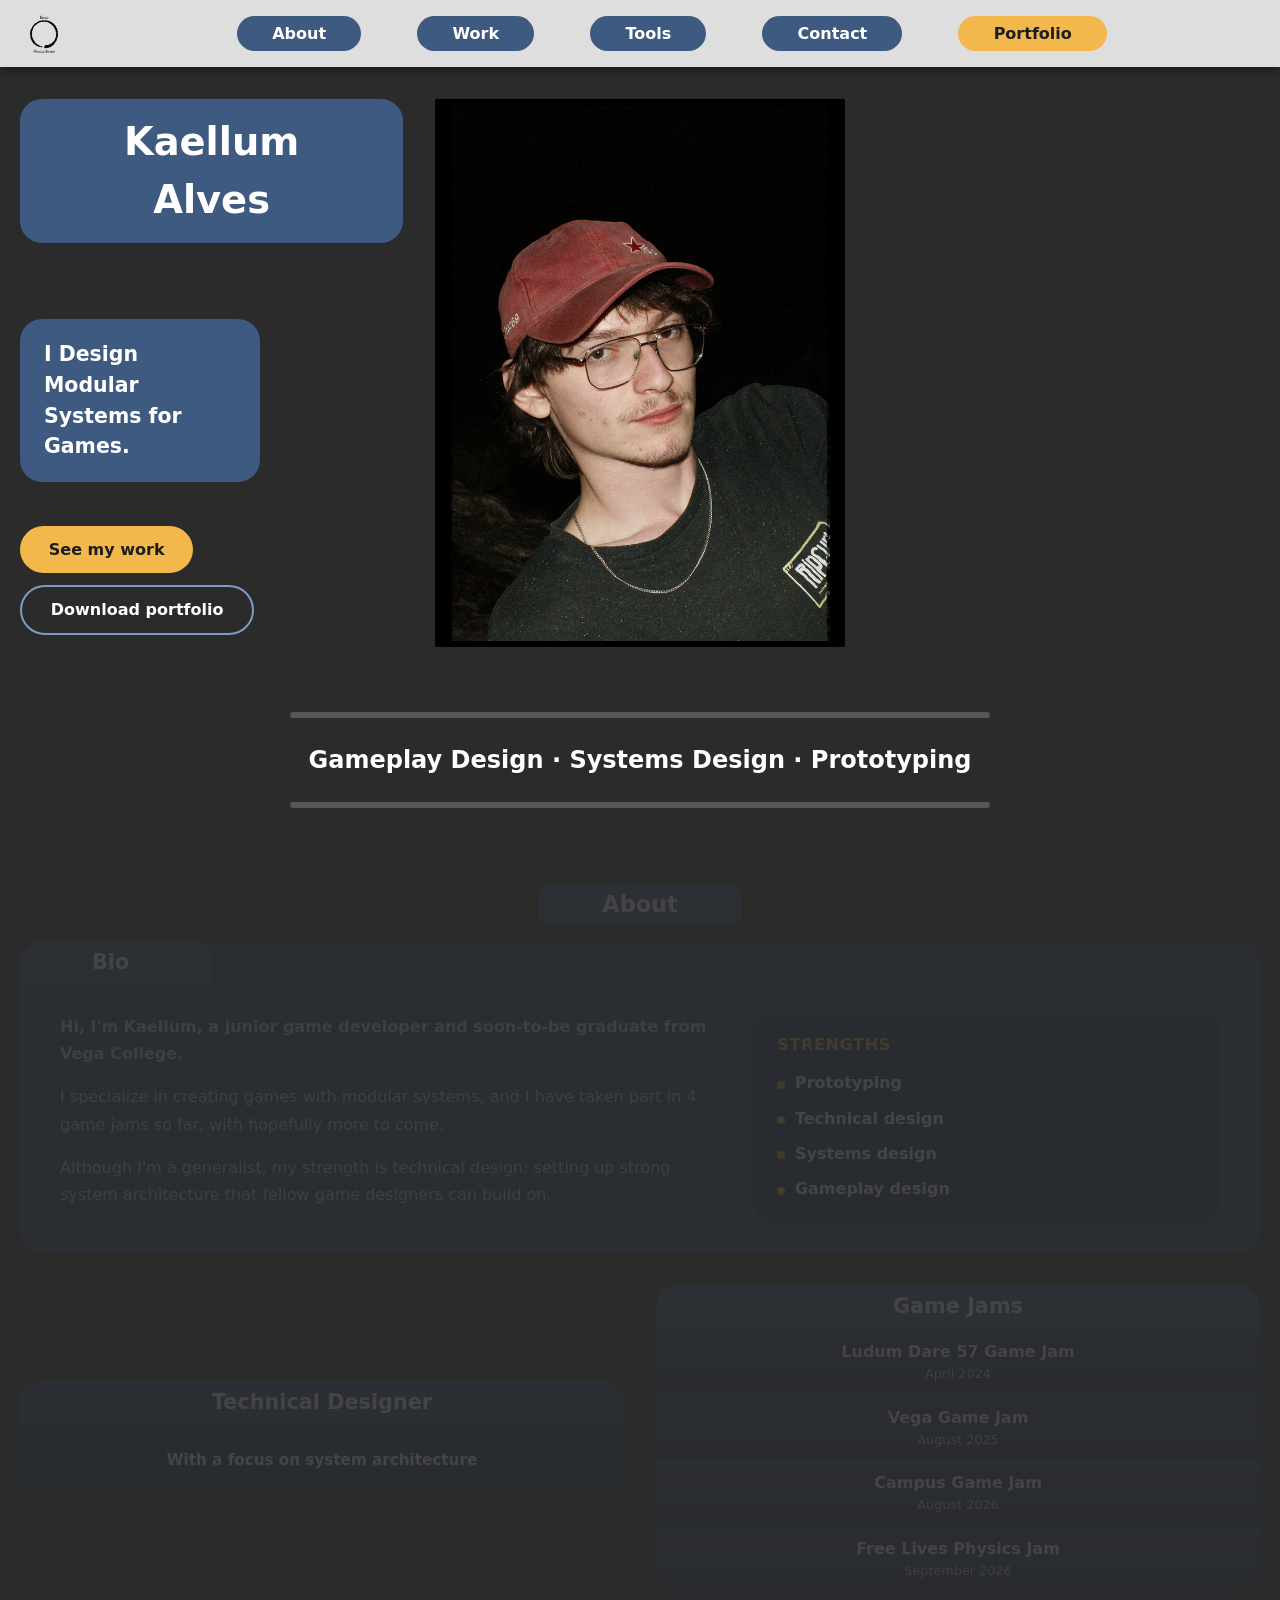
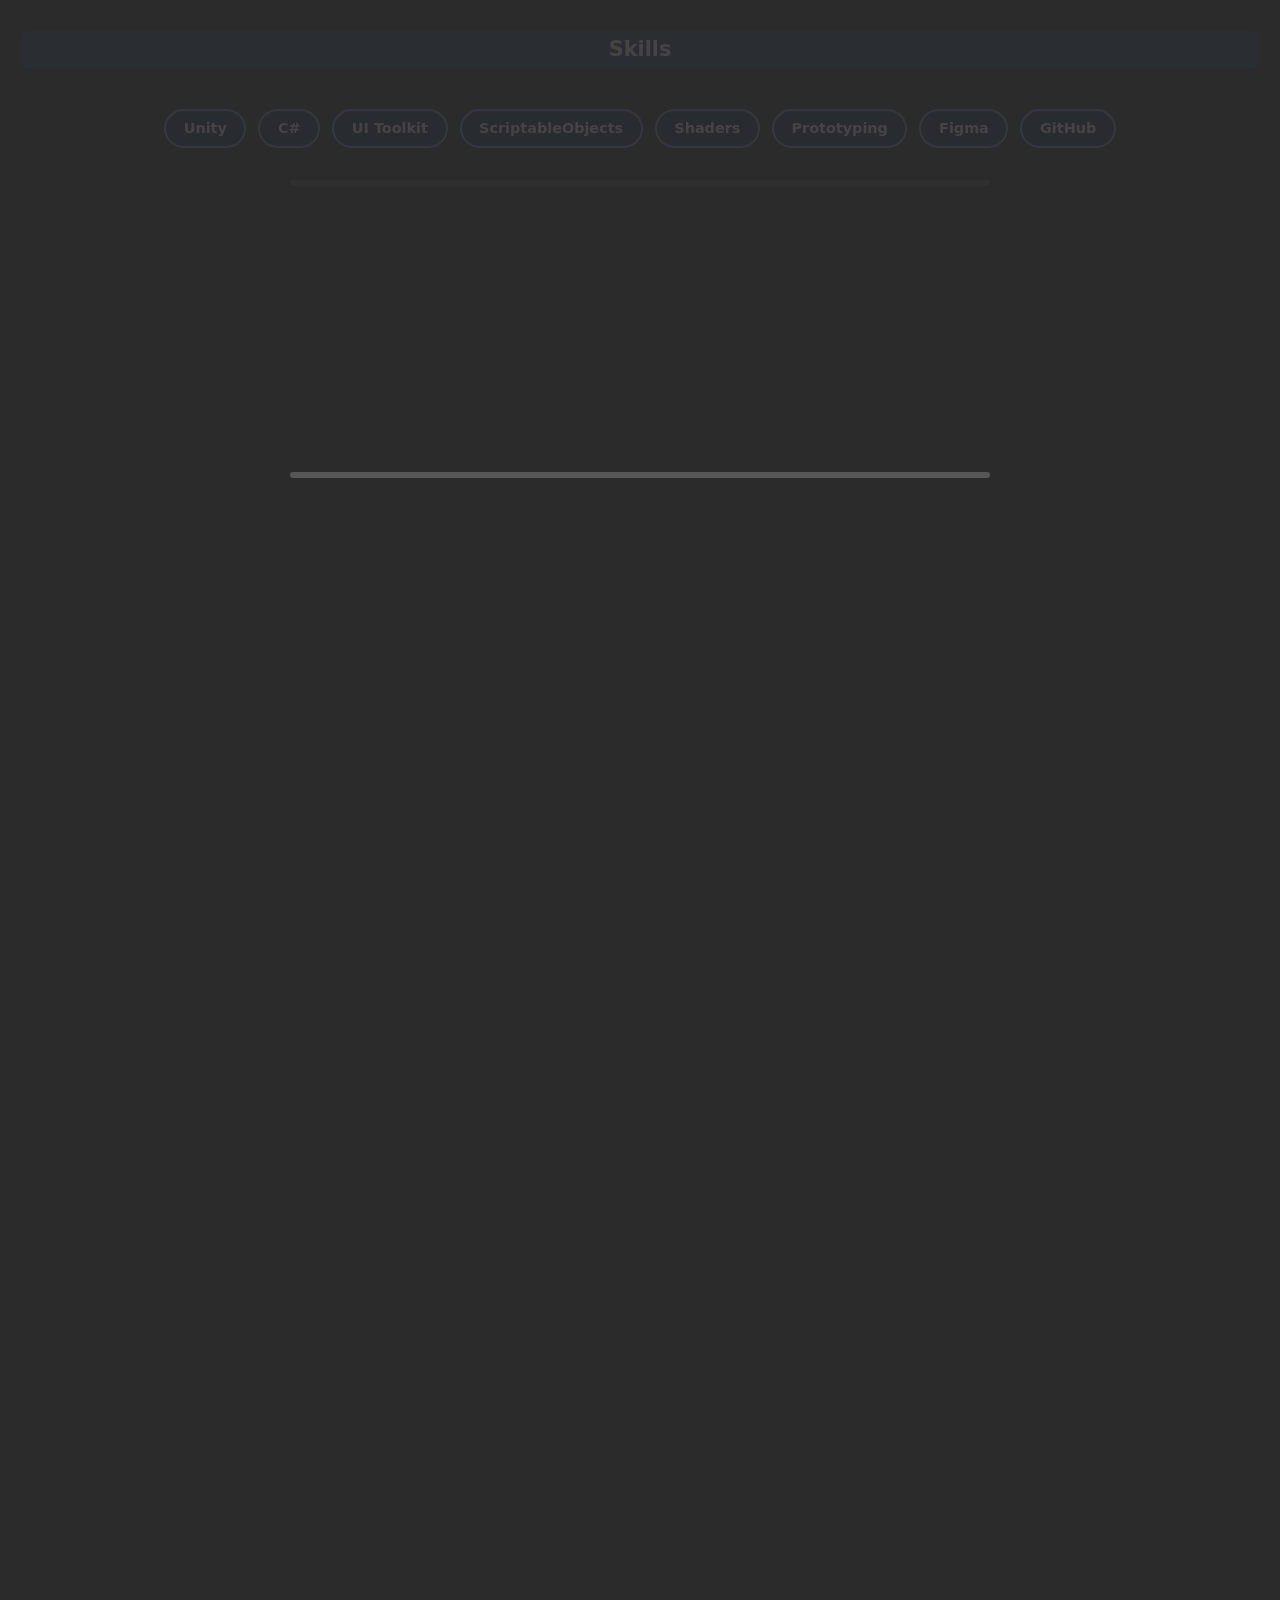
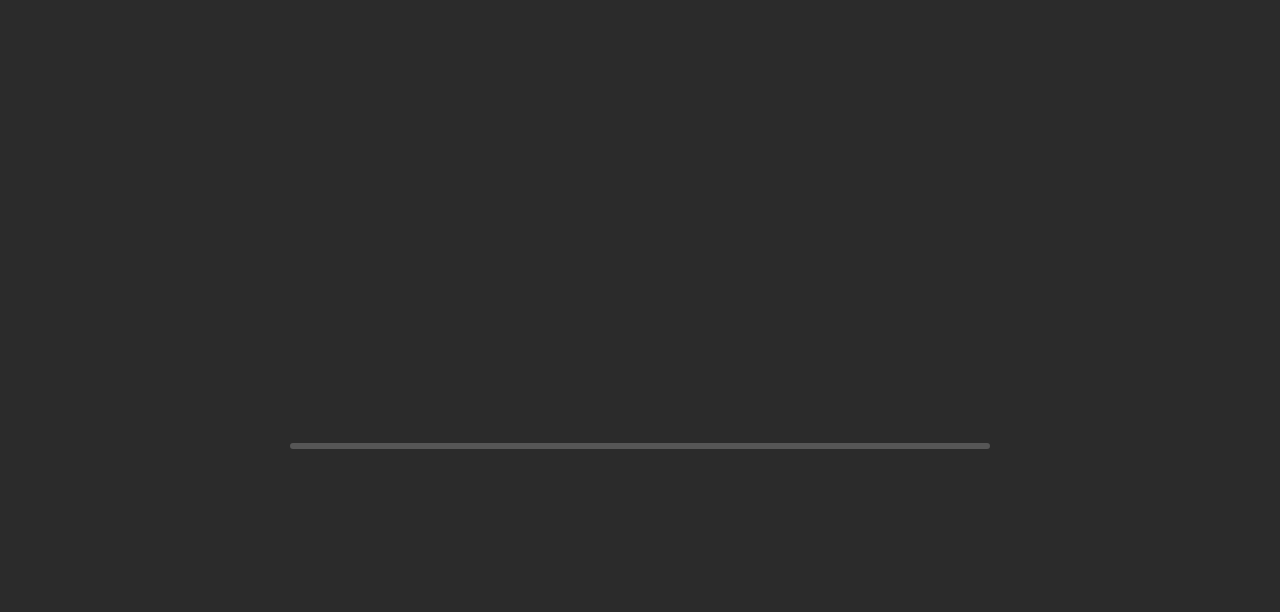
==== index.html @ a44486ec "2Sakte demo" ====
<!DOCTYPE html>
<html lang="en">
<head>
<meta charset="UTF-8">
<meta name="viewport" content="width=device-width, initial-scale=1">
<title>Kaellum Alves | Game Designer</title>
<meta name="description" content="Kaellum Alves designs modular systems for games. Gameplay design, systems design and prototyping.">
<meta name="theme-color" content="#2b2b2b">
<link rel="icon" href="assets/logo.png" type="image/png">
<meta property="og:type" content="website">
<meta property="og:title" content="Kaellum Alves | Game Designer">
<meta property="og:description" content="I design modular systems for games. Gameplay design, systems design and prototyping.">
<meta property="og:url" content="https://nemurucodes.github.io/">
<meta property="og:image" content="https://nemurucodes.github.io/assets/logo-bg.png">
<meta name="twitter:card" content="summary_large_image">
<link rel="stylesheet" href="style.css">
</head>
<body>

<header class="nav">
  <a class="logo" href="#top" aria-label="Back to top"><img src="assets/logo.png" alt="Logo" width="48" height="48"></a>
  <nav>
    <a class="pill" href="#about">About</a>
    <a class="pill" href="#work">Work</a>
    <a class="pill" href="#tools">Tools</a>
    <a class="pill" href="#contact">Contact</a>
    <a class="pill pill-accent" href="assets/portfolio.pdf" target="_blank" rel="noopener">Portfolio</a>
  </nav>
</header>

<main id="top">
  <section class="hero reveal">
    <h1 class="pill pill-name">Kaellum Alves</h1>
    <p class="pill pill-tag">I Design Modular Systems for Games.</p>
    <div class="hero-cta">
      <a class="btn" href="#work">See my work</a>
      <a class="btn btn-ghost" href="assets/portfolio.pdf" target="_blank" rel="noopener">Download portfolio</a>
    </div>
    <img class="portrait" src="assets/portrait.png" alt="Portrait of Kaellum Alves" width="620" height="830">
  </section>

  <div class="rule"></div>
  <p class="skills">Gameplay Design · Systems Design · Prototyping</p>
  <div class="rule"></div>

  <section id="about" class="wrap reveal">
    <h2 class="pill pill-title">About</h2>

    <div class="panel bio">
      <h3 class="tab">Bio</h3>
      <div class="bio-body">
        <div class="bio-text">
          <p class="bio-lead">Hi, I'm Kaellum, a junior game developer and soon-to-be graduate from Vega College.</p>
          <p>I specialize in creating games with modular systems, and I have taken part in 4 game jams so far, with hopefully more to come.</p>
          <p>Although I'm a generalist, my strength is technical design: setting up strong system architecture that fellow game designers can build on.</p>
        </div>
        <div class="bio-strengths">
          <h4>Strengths</h4>
          <ul>
            <li>Prototyping</li>
            <li>Technical design</li>
            <li>Systems design</li>
            <li>Gameplay design</li>
          </ul>
        </div>
      </div>
    </div>

    <div class="about-row">
      <div class="panel role">
        <h3 class="tab">Technical Designer</h3>
        <div class="panel-body center"><p>With a focus on system architecture</p></div>
      </div>

      <div class="panel jams-list">
        <h3 class="tab">Game Jams</h3>
        <ul>
          <li><strong>Ludum Dare 57 Game Jam</strong><span>April 2024</span></li>
          <li><strong>Vega Game Jam</strong><span>August 2025</span></li>
          <li><strong>Campus Game Jam</strong><span>August 2026</span></li>
          <li><strong>Free Lives Physics Jam</strong><span>September 2026</span></li>
        </ul>
      </div>
    </div>

    <h3 class="pill pill-wide tools-title">Skills</h3>
    <ul class="chips">
      <li>Unity</li><li>C#</li><li>UI Toolkit</li><li>ScriptableObjects</li><li>Shaders</li><li>Prototyping</li><li>Figma</li><li>GitHub</li>
    </ul><div class="rule"></div>
  </section>


<section id="tools" class="wrap reveal">
    <h2 class="pill pill-title">Tools</h2>
    <ul class="tool-grid">
      <li><a class="tool" href="https://unity.com/" target="_blank" rel="noopener"><img src="assets/tools/unity.svg" alt="" width="50" height="50" loading="lazy"><span>Unity</span></a></li>
      <li><a class="tool" href="https://www.unrealengine.com/" target="_blank" rel="noopener"><img src="assets/tools/unreal-engine.svg" alt="" width="50" height="50" loading="lazy"><span>Unreal Engine</span></a></li>
      <li><a class="tool" href="https://www.figma.com/" target="_blank" rel="noopener"><img src="assets/tools/figma.svg" alt="" width="50" height="50" loading="lazy"><span>Figma</span></a></li>
      <li><a class="tool" href="https://www.blender.org/" target="_blank" rel="noopener"><img src="assets/tools/blender.svg" alt="" width="50" height="50" loading="lazy"><span>Blender</span></a></li>
      <li><a class="tool" href="https://www.blackmagicdesign.com/products/davinciresolve" target="_blank" rel="noopener"><img src="assets/tools/davinci-resolve.svg" alt="" width="50" height="50" loading="lazy"><span>DaVinci Resolve</span></a></li>
      <li><a class="tool" href="https://www.aseprite.org/" target="_blank" rel="noopener"><img src="assets/tools/aseprite.svg" alt="" width="50" height="50" loading="lazy"><span>Aseprite</span></a></li>
      <li><a class="tool" href="https://www.clipstudio.net/en" target="_blank" rel="noopener"><img src="assets/tools/clip-studio-paint.svg" alt="" width="50" height="50" loading="lazy"><span>Clip Studio Paint</span></a></li>
    </ul>
  </section>
  <div class="rule"></div>

  <section id="work" class="wrap reveal">
    <div class="highlights">
      <h2 class="pill pill-title">Work</h2>
      <h3 class="pill pill-wide">Highlights</h3>
      <p class="work-intro">Click a game to see what I did on it and the tools I used.</p>

      <article class="game" id="game-2skate">
        <button class="game-toggle" type="button" aria-expanded="false" aria-controls="detail-2skate">
          <img src="assets/2skate.png" alt="Ragdoll skaters in a roller rink in 2Skate" width="285" height="156" loading="lazy" decoding="async">
          <span><span class="game-name">2Skate</span><span class="game-hint">Click to see the team, my role and tools</span></span>
          <span class="game-arrow" aria-hidden="true">&#9660;</span>
        </button>
        <div class="game-detail" id="detail-2skate" hidden>

          <!-- a. Poster + credits -->
          <div class="detail-section poster-row">
            <img class="poster" src="assets/2skate-cover.gif" alt="2Skate poster" width="340" height="280" loading="lazy" decoding="async">
            <div>
              <h5>Team</h5>
              <ul class="credits">
                <li><strong>Kaellum Alves</strong><span>Programmer, Technical Designer</span></li>
                <li><strong>Craig Harrod</strong><span>Artist, Programmer</span></li>
                <li><strong>Devilliers Cloete</strong><span>Artists</span></li>
				<li><strong>Ember Jones</strong><span>Programmer</span></li>
              </ul>
            </div>
          </div>

          <!-- b. Synopsis -->
          <div class="detail-section">
            <h5>Synopsis</h5>
            <p>2Skate is a game about working in an 80s roller-rink diner as the only employee, the player must complete all objectives before the timer is up to prevent getting fired.</p>
			<p> The player must complete all tasks while on skates controlling each leg indepentally.</p>
          </div>

          <!-- c. Project brief -->
          <div class="detail-section">
            <h5>Project Brief</h5>
            <p>Cape Town based studio Free Lives sponsored a physics jam for all interested South African devs who are keen to explore the basics of physics based game design.</p>
			<p>The Theme was "Surfing".</p>
			<p>The Jam took place over a 9 day period but we continued to improve and ploish the game after this period.</p>
          </div>

          <!-- d. Role and contribution -->
          <div class="detail-section">
            <h5>My Role &amp; Contribution</h5>
            <ul class="role-list">
              <li>Built the ragdoll system and applied it to the NPCs as well as the player</li>
              <li>Used UI Toolkit to create the interactive UI</li>
              <li>Made the objectives using a modular framework</li>
            </ul>
            <p class="outcome">The same ragdoll runs on the player and the NPCs, and new objectives plug into the framework instead of being hard-coded.</p>
          </div>

          <!-- e. Technologies -->
          <div class="detail-section tech-row">
            <div>
              <h5>Engine &amp; Tools</h5>
              <ul class="chips"><li>Unity</li><li>Blender</li></ul>
            </div>
            <div>
              <h5>Language</h5>
              <ul class="chips"><li>C#</li></ul>
            </div>
          </div>

          <!-- f. Process snapshot -->
          <div class="detail-section">
            <h5>Process</h5>
            <div class="process-grid">
              <figure><img src="assets/2skate-1.png" alt="2Skate process work 1" width="300" height="170" loading="lazy" decoding="async"><figcaption>The ragdoll creation and learning process.</figcaption></figure>
              <figure><img src="assets/2skate-2.png" alt="2Skate process work 2" width="300" height="170" loading="lazy" decoding="async"><figcaption>The set map with moving NPCs for the first time.</figcaption></figure>
            </div>
          </div>

          <!-- g + h. Demo video and download, each with a link and a QR code -->
          <div class="detail-section link-row">
            <div class="link-card">
              <img src="assets/qr/2skate-demo.png" alt="QR code for the 2Skate demo video" width="110" height="110" loading="lazy">
              <div>
                <h5>Demo Video</h5>
                <a class="btn btn-small" href="https://youtu.be/4C7FsIu07Bg" target="_blank" rel="noopener">Watch demo</a>
              </div>
            </div>
            <div class="link-card">
              <img src="assets/qr/2skate-download.png" alt="QR code for the 2Skate download" width="110" height="110" loading="lazy">
              <div>
                <h5>Download</h5>
                <a class="btn btn-small" href="https://cragels.itch.io/2skate" target="_blank" rel="noopener">Download on itch.io</a>
              </div>
            </div>
          </div>
        </div>
      </article>

      <article class="game" id="game-guiding-light">
        <button class="game-toggle" type="button" aria-expanded="false" aria-controls="detail-guiding-light">
          <img src="assets/guiding-light.png" alt="Green sonar line lighting a dark tunnel in Guiding Light" width="285" height="156" loading="lazy" decoding="async">
          <span><span class="game-name">Guiding Light</span><span class="game-hint">Click to see the team, my role and tools</span></span>
          <span class="game-arrow" aria-hidden="true">&#9660;</span>
        </button>
        <div class="game-detail" id="detail-guiding-light" hidden>

          <!-- a. Poster + credits -->
          <div class="detail-section poster-row">
            <img class="poster" src="assets/guiding-light-cover.png" alt="Guiding Light poster" width="340" height="280" loading="lazy" decoding="async">
            <div>
              <h5>Team</h5>
              <ul class="credits">
                <li><strong>Kaellum Alves</strong><span>Programmer, Shader Designer</span></li>
                <li><strong>Craig Harrod</strong><span>3D Artist, Programmer</span></li>
                <li><strong>Nick Smart</strong><span>3D Artist</span></li>
              </ul>
            </div>
          </div>

          <!-- b. Synopsis -->
          <div class="detail-section">
            <h5>Synopsis</h5>
            <p>Guiding Light is an aesthetic puzzle game where the player must use echo location to find mirrors to reflect light to charge a mysterious center Orb.</p>
          </div>

          <!-- c. Project brief -->
          <div class="detail-section">
            <h5>Project Brief</h5>
            <p>This was a submission for a Vega campus game jam 2026.</p>
			<p>The theme was "Reflection".</p>
          </div>

          <!-- d. Role and contribution -->
          <div class="detail-section">
            <h5>My Role &amp; Contribution</h5>
            <ul class="role-list">
              <li>Helped develop the interact system and made it modular</li>
              <li>Helped build the levels</li>
              <li>Made a sonar shader the player can use to navigate the dark</li>
            </ul>
            <p class="outcome">The sonar shader lets players read dark spaces, and the modular interact system lets levels reuse the same building blocks.</p>
          </div>

          <!-- e. Technologies -->
          <div class="detail-section tech-row">
            <div>
              <h5>Engine &amp; Tools</h5>
              <ul class="chips"><li>Unity</li><li>Blender</li></ul>
            </div>
            <div>
              <h5>Language</h5>
              <ul class="chips"><li>C#</li></ul>
            </div>
          </div>

          <!-- f. Process snapshot -->
          <div class="detail-section">
            <h5>Process</h5>
            <div class="process-grid">
              <figure><img src="assets/guiding-light-1.png" alt="Guiding Light process work 1" width="300" height="170" loading="lazy" decoding="async"><figcaption>The starting postion of the player with the baked lighting.</figcaption></figure>
              <figure><img src="assets/guiding-light-2.png" alt="Guiding Light process work 2" width="300" height="170" loading="lazy" decoding="async"><figcaption>The Echo location/Sonar feature being tested.</figcaption></figure>
            </div>
          </div>

          <!-- g + h. Demo video and download, each with a link and a QR code -->
          <div class="detail-section link-row">
            <div class="link-card">
              <img src="assets/qr/guiding-light-demo.png" alt="QR code for the Guiding Light demo video" width="110" height="110" loading="lazy">
              <div>
                <h5>Demo Video</h5>
                <a class="btn btn-small" href="YOUR-DEMO-VIDEO-LINK" target="_blank" rel="noopener">Watch demo</a>
              </div>
            </div>
            <div class="link-card">
              <img src="assets/qr/guiding-light-download.png" alt="QR code for the Guiding Light download" width="110" height="110" loading="lazy">
              <div>
                <h5>Download</h5>
                <a class="btn btn-small" href="https://cragels.itch.io/guiding-light" target="_blank" rel="noopener">Download on itch.io</a>
              </div>
            </div>
          </div>
        </div>
      </article>

      <article class="game" id="game-tower-defense">
        <button class="game-toggle" type="button" aria-expanded="false" aria-controls="detail-tower-defense">
          <img src="assets/tower-defense.png" alt="Tower Defense gameplay screenshot" width="285" height="156" loading="lazy" decoding="async">
          <span><span class="game-name">Tower Defense</span><span class="game-hint">Click to see the team, my role and tools</span></span>
          <span class="game-arrow" aria-hidden="true">&#9660;</span>
        </button>
        <div class="game-detail" id="detail-tower-defense" hidden>

          <!-- a. Poster + credits -->
          <div class="detail-section poster-row">
            <img class="poster" src="assets/tower-defense-cover.gif" alt="Tower Defense poster" width="340" height="280" loading="lazy" decoding="async">
            <div>
              <h5>Team</h5>
              <ul class="credits">
                <li><strong>Kaellum Alves</strong><span>Programmer, 3D Artist, Shader & Particle Artist</span></li>
                <li><strong>Craig Harrod</strong><span>Programmer, Shader Artist</span></li>
              </ul>
            </div>
          </div>

          <!-- b. Synopsis -->
          <div class="detail-section">
            <h5>Synopsis</h5>
            <p>This Tower Defense game is set in magical world where the player must place & upgrade towers strategically to defend the center tower fromt the Goblins.</p>
          </div>

          <!-- c. Project brief -->
          <div class="detail-section">
            <h5>Project Brief</h5>
            <p>This was our Final Game Development Project where we were required to implment a multitude of procedural features, we decide to include: </p>
			<p>Procedural Particle Damaging effects, Procedural Map Generation, Procedural Path Generation & Procedural Obstacle Generation.</p>
			<p>We where also required to make Shaders for thsi project, we made: </p>
			<p>A water shader that deforms a plane, An electricity-like damaging effect that works for the Beam tower beam and Magic Orb shader for the towers.</p>
          </div>

          <!-- d. Role and contribution -->
          <div class="detail-section">
            <h5>My Role &amp; Contribution</h5>
            <ul class="role-list">
              <li>Built procedurally generated terrain with multiple paths leading to the object the player defends</li>
              <li>Designed ScriptableObject-based towers so new tower types are easy to add</li>
              <li>Set up enemy pathing with NavMesh, plus a wave system driven by ScriptableObjects</li>
              <li>Made a procedural electricity shader and VFX for the beam tower</li>
            </ul>
            <p class="outcome">New towers, enemies and waves are created as data assets, so the game can grow without rewriting core code.</p>
          </div>

          <!-- e. Technologies -->
          <div class="detail-section tech-row">
            <div>
              <h5>Engine &amp; Tools</h5>
              <ul class="chips"><li>Unity</li><li>Blender</li></ul>
            </div>
            <div>
              <h5>Language</h5>
              <ul class="chips"><li>C#</li></ul>
            </div>
          </div>

          <!-- f. Process snapshot -->
          <div class="detail-section">
            <h5>Process</h5>
            <div class="process-grid">
              <figure><img src="assets/tower-defense-1.png" alt="Tower Defense process work 1" width="300" height="170" loading="lazy" decoding="async"><figcaption>Gameplay Screenshot showing the different towers.</figcaption></figure>
              <figure><img src="assets/tower-defense-2.gif" alt="Tower Defense process work 2" width="300" height="170" loading="lazy" decoding="async"><figcaption>The Finalised 1st stage of the towers.</figcaption></figure>
            </div>
          </div>

          <!-- g + h. Demo video and download, each with a link and a QR code -->
          <div class="detail-section link-row">
            <div class="link-card">
              <img src="assets/qr/tower-defense-demo.png" alt="QR code for the Tower Defense demo video" width="110" height="110" loading="lazy">
              <div>
                <h5>Demo Video</h5>
                <a class="btn btn-small" href="YOUR-DEMO-VIDEO-LINK" target="_blank" rel="noopener">Watch demo</a>
              </div>
            </div>
            <div class="link-card">
              <img src="assets/qr/tower-defense-download.png" alt="QR code for the Tower Defense download" width="110" height="110" loading="lazy">
              <div>
                <h5>Download</h5>
                <span class="btn btn-small btn-disabled" aria-disabled="true">itch.io page coming soon</span>
              </div>
            </div>
          </div>
        </div>
      </article>
    </div>

    <h3 class="pill pill-wide jams-title">Game Jams</h3>
    <div class="jam-grid">
      <figure><a class="jam-link" href="https://cragels.itch.io/2skate" target="_blank" rel="noopener"><img src="assets/2skate-cover.gif" loading="lazy" decoding="async" alt="2Skate cover art" width="225" height="200"><figcaption><strong>Free Lives Physics Jam</strong><span>September 2026</span></figcaption></a></figure>
      <figure><a class="jam-link" href="https://cragels.itch.io/guiding-light" target="_blank" rel="noopener"><img src="assets/guiding-light-cover.png" loading="lazy" decoding="async" alt="Guiding Light cover art" width="225" height="200"><figcaption><strong>Campus Game Jam</strong><span>August 2026</span></figcaption></a></figure>
      <figure><a class="jam-link" href="https://kaellum.itch.io/safari-sanctury" target="_blank" rel="noopener"><img src="assets/safari-sanctuary-cover.png" loading="lazy" decoding="async" alt="Safari Sanctuary cover art" width="225" height="200"><figcaption><strong>Vega Game Jam</strong><span>August 2025</span></figcaption></a></figure>
    </div>
  </section>

  <div class="rule"></div>
</main>

<footer id="contact" class="reveal">
  <h2 class="contact-title">Contact</h2>
  <ul class="contact-bar">
    <li><a href="mailto:kaellumalves@gmail.com"><img src="assets/icon-mail.png" alt="" width="36" height="36">kaellumalves@gmail.com</a></li>
    <li><a href="https://www.linkedin.com/in/kaellum-alves-04b28537a" target="_blank" rel="noopener"><img src="assets/icon-linkedin.png" alt="" width="36" height="36">Kaellum Alves</a></li>
    <li><a href="assets/portfolio.pdf" target="_blank" rel="noopener"><img src="assets/icon-file.png" alt="" width="36" height="36">Portfolio</a></li>
  </ul>
</footer>

<script>
/* Open / close a game's details when its image is clicked. */
(function () {
  document.querySelectorAll(".game-toggle").forEach(function (btn) {
    btn.addEventListener("click", function () {
      var panel = document.getElementById(btn.getAttribute("aria-controls"));
      var open = btn.getAttribute("aria-expanded") === "true";
      btn.setAttribute("aria-expanded", String(!open));
      panel.hidden = open;
      btn.closest(".game").classList.toggle("open", !open);
      window.dispatchEvent(new Event("resize"));
    });
  });
})();
</script>
<script>
/* Fade sections in as they enter the screen and out as they leave. */
(function () {
  if (window.matchMedia("(prefers-reduced-motion: reduce)").matches) return;
  var items = Array.prototype.slice.call(document.querySelectorAll(".reveal"));
  var ticking = false;
  function update() {
    var vh = window.innerHeight;
    items.forEach(function (el) {
      var r = el.getBoundingClientRect();
      var visible = Math.min(r.bottom, vh) - Math.max(r.top, 0);
      var needed = Math.min(r.height, vh * 0.4);
      var o = Math.max(0, Math.min(1, visible / needed));
      el.style.opacity = o;
      el.style.transform = "translateY(" + ((1 - o) * 24) + "px)";
    });
    ticking = false;
  }
  function onScroll() {
    if (!ticking) { ticking = true; requestAnimationFrame(update); }
  }
  window.addEventListener("scroll", onScroll, { passive: true });
  window.addEventListener("resize", onScroll);
  window.addEventListener("load", update);
  update();
})();
</script>
</body>
</html>
---- style.css ----
:root{
  --bg:#2b2b2b; --panel:#3c3c3c; --slate:#3f5a80; --slate-dark:#2d4263;
  --navy:#1f3354; --slate-light:#7f9cc4; --accent:#f2b84b; --accent-hover:#ffd27a; --light:#dedede; --text:#ffffff; --muted:#c9d1de;
  --radius:22px;
}
*,*::before,*::after{box-sizing:border-box}
html{scroll-behavior:smooth;scroll-padding-top:84px}
body{margin:0;background:var(--bg);color:var(--text);font-family:"Inter",system-ui,-apple-system,"Segoe UI",Arial,sans-serif;line-height:1.5}
@media (prefers-reduced-motion:reduce){html{scroll-behavior:auto}}
img{max-width:100%;height:auto;display:block}
a{color:inherit}
a:focus-visible{outline:3px solid #fff;outline-offset:3px}

/* scroll fade (opacity is set by the script in index.html) */
.reveal{will-change:opacity,transform}

/* nav */
.nav{position:sticky;top:0;z-index:10;display:flex;align-items:center;gap:1rem;background:var(--light);padding:.6rem 1.25rem;box-shadow:0 4px 8px rgba(0,0,0,.35)}
.logo img{width:48px;height:48px;object-fit:contain}
.nav nav{flex:1;display:flex;justify-content:center;gap:clamp(.75rem,6vw,3.5rem)}
.pill{display:inline-block;background:var(--slate);color:#fff;border-radius:var(--radius);padding:.35rem 2.2rem;font-weight:700;text-decoration:none;text-align:center}
.nav .pill:hover{background:var(--slate-dark)}
.nav .pill-accent{background:var(--accent);color:#1d1d1d}
.nav .pill-accent:hover{background:var(--accent-hover)}

/* buttons */
.btn{display:inline-block;background:var(--accent);color:#1d1d1d;font-weight:700;border-radius:999px;padding:.7rem 1.8rem;text-decoration:none;transition:background .2s,transform .2s}
.btn:hover{background:var(--accent-hover);transform:translateY(-2px)}
.btn-ghost{background:transparent;color:#fff;border:2px solid var(--slate-light)}
.btn-ghost:hover{background:var(--slate-dark)}
.btn-small{padding:.4rem 1.2rem;font-size:.9rem}
.hero-cta{grid-area:cta;display:flex;flex-wrap:wrap;gap:.75rem;margin-top:1rem}

/* hero */
.hero{display:grid;grid-template-columns:1fr auto 1fr;grid-template-areas:"name photo ." "tag photo ." "cta photo .";align-items:start;gap:1rem 2rem;padding:2rem 1.25rem 2.5rem;max-width:1400px;margin:0 auto}
.pill-name{grid-area:name;justify-self:start;border-radius:var(--radius);font-size:clamp(1.8rem,3vw,2.8rem);padding:.9rem 3rem;margin:0}
.pill-tag{grid-area:tag;justify-self:start;border-radius:var(--radius);text-align:left;max-width:15rem;font-size:clamp(1.1rem,1.6vw,1.5rem);margin:3rem 0 0;padding:1.25rem 1.5rem}
.portrait{grid-area:photo;width:clamp(300px,32vw,520px);border:6px solid #000;background:#111;aspect-ratio:620/830;object-fit:cover}
.rule{height:6px;max-width:700px;margin:1.5rem auto;border-radius:3px;background:#565656}
.skills{text-align:center;font-size:clamp(1.1rem,2.6vw,1.5rem);font-weight:700;margin:0;padding:0 1rem}

/* shared */
.wrap{max-width:1600px;margin:0 auto;padding:1rem 1.25rem}
.pill-title{display:block;width:fit-content;margin:1rem auto;font-size:1.4rem;padding:.2rem 4rem;border-radius:12px}
.pill-wide{display:block;border-radius:8px;background:var(--slate-dark);font-size:1.3rem;padding:.2rem 1rem}
.panel{border-radius:var(--radius);background:var(--slate-dark)}
.tab{margin:0;background:var(--slate);border-radius:var(--radius) var(--radius) 0 0;text-align:center;font-size:1.3rem;padding:.4rem 1rem}
.panel-body{padding:1.25rem 2rem}
.panel-body p{margin:0 0 1rem;font-size:.95rem}
.panel-body p:last-child{margin:0}
.panel-body.center{text-align:center;font-weight:700;padding:1.5rem}

/* about */
.bio{margin-top:1rem;background:var(--slate-dark)}
.about-row{display:grid;grid-template-columns:1fr 1fr;gap:2rem;align-items:center;margin-top:2rem}
.role{background:#27384f}
.role .tab{background:#34496a}
.jams-list{background:var(--navy);overflow:hidden}
.jams-list ul{list-style:none;margin:0;padding:0}
.jams-list li{display:flex;flex-direction:column;align-items:center;padding:.7rem 1rem;background:linear-gradient(var(--slate-dark),var(--navy))}
.jams-list li span,.jam-grid span{font-size:.8rem;color:var(--muted)}

/* tools */
.tools-title{margin-top:2.5rem}
.chips{list-style:none;display:flex;flex-wrap:wrap;justify-content:center;gap:.75rem;margin:0;padding:1.25rem 0 .5rem}
.chips li{background:var(--navy);border:2px solid var(--slate-light);border-radius:999px;padding:.4rem 1.1rem;font-weight:700;font-size:.9rem}

/* work */
.highlights{background:var(--panel);border-radius:40px;padding:1.5rem 2.5rem 3rem;margin:1rem auto;max-width:1150px}
.highlights .pill-wide{background:var(--navy);margin-top:.5rem}

.jams-title{background:var(--navy);max-width:1000px;margin:2rem auto 1.5rem}
.jam-grid{display:grid;grid-template-columns:repeat(3,1fr);gap:2rem;padding-bottom:2rem}
.jam-grid figure{margin:0;text-align:center}
.jam-link{display:block;text-decoration:none;border-radius:var(--radius);padding:.5rem;transition:background .2s,transform .2s}
.jam-link:hover{background:var(--slate-dark);transform:translateY(-4px)}
.jam-link:hover img{outline:3px solid var(--slate)}
.jam-grid img{width:100%;aspect-ratio:9/8;object-fit:cover;border-radius:var(--radius)}
.jam-grid figcaption{display:flex;flex-direction:column;margin-top:.5rem}

/* tools */
.tool-grid{list-style:none;margin:1rem auto 1.5rem;padding:0;display:flex;flex-wrap:nowrap;justify-content:center;gap:.75rem;max-width:1000px}
.tool-grid li{flex:1 1 0;min-width:0}
.tool{display:flex;flex-direction:column;align-items:center;gap:.5rem;height:100%;background:var(--panel);border:2px solid var(--slate);border-radius:16px;padding:1rem .5rem;text-align:center;text-decoration:none;font-weight:700;font-size:.8rem;line-height:1.25;transition:background .2s,border-color .2s,transform .2s}
.tool img{width:40px;height:40px}
.tool:hover{background:var(--slate-dark);border-color:var(--accent);transform:translateY(-4px)}

/* contact */
.contact-title{margin:2rem 0 0;background:var(--navy);text-align:center;font-size:1.4rem;padding:.4rem}
.contact-bar{list-style:none;margin:0;padding:1.5rem 1rem;background:var(--light);color:#000;display:grid;grid-template-columns:repeat(3,1fr);justify-items:center;align-items:center;gap:1rem}
.contact-bar a{display:flex;align-items:center;justify-content:center;gap:.6rem;font-size:.85rem;font-weight:700;text-decoration:none}
.contact-bar img{width:36px;height:36px;object-fit:contain}
.contact-bar a:hover{text-decoration:underline}

/* tablet: let the tools wrap instead of squashing */
@media (max-width:900px){
  .tool-grid{flex-wrap:wrap}
  .tool-grid li{flex:0 1 120px}
}

/* mobile */
@media (max-width:720px){
  .nav .pill{padding:.3rem 1rem}
  .hero{grid-template-columns:1fr;grid-template-areas:"photo" "name" "tag" "cta";justify-items:center;gap:1rem}
  .portrait{width:min(100%,360px)}
  .hero-cta{justify-content:center}
  .nav nav{flex-wrap:wrap;gap:.5rem}
  .pill-name,.pill-tag{justify-self:center;border-radius:var(--radius);max-width:none;margin:0;text-align:center}
  .about-row,.jam-grid,.contact-bar{grid-template-columns:1fr}
  .highlights{padding:1rem 1.25rem 2rem;border-radius:28px}
  .panel-body{padding:1rem 1.25rem}
}


/* ---------- bio ---------- */
.bio-body{display:grid;grid-template-columns:1.4fr 1fr;gap:2.5rem;padding:1.75rem 2.5rem 2rem}
.bio-lead{font-size:1.15rem;line-height:1.6;margin:0 0 1.25rem;font-weight:600}
.bio-text p{margin:0 0 1rem;font-size:1rem;line-height:1.7;color:var(--muted)}
.bio-text p:last-child{margin:0}
.bio-strengths{background:var(--navy);border-radius:18px;padding:1.25rem 1.5rem;align-self:start}
.bio-strengths h4{margin:0 0 .9rem;font-size:1rem;letter-spacing:.04em;text-transform:uppercase;color:var(--accent)}
.bio-strengths ul{list-style:none;margin:0;padding:0;display:grid;gap:.7rem}
.bio-strengths li{padding-left:1.1rem;position:relative;font-weight:600}
.bio-strengths li::before{content:"";position:absolute;left:0;top:.6em;width:.5rem;height:.5rem;border-radius:50%;background:var(--accent)}
.bio .tab{width:12rem;text-align:left;padding-left:4.5rem}

/* ---------- work: game cards ---------- */
.highlights{background:var(--panel);border-radius:40px;padding:1.5rem 2.5rem 3rem;margin:1rem auto;max-width:1150px}
.highlights .pill-wide{background:var(--navy);margin-top:.5rem}
.work-intro{text-align:center;color:var(--muted);margin:1rem 0 2rem;font-size:.95rem}
.game{background:var(--slate-dark);border-radius:26px;margin:0 auto 1.75rem;max-width:950px;overflow:hidden;border:2px solid transparent;transition:border-color .2s}
.game.open{border-color:var(--accent)}
.game-toggle{all:unset;box-sizing:border-box;cursor:pointer;display:grid;grid-template-columns:minmax(0,300px) 1fr auto;gap:1.75rem;align-items:center;width:100%;padding:1rem 1.5rem 1rem 1rem;transition:background .2s}
.game-toggle:hover{background:rgba(255,255,255,.05)}
.game-toggle:focus-visible{outline:3px solid #fff;outline-offset:-3px}
.game-toggle img{width:100%;aspect-ratio:285/156;object-fit:cover;border-radius:14px;background:#111}
.game-name{font-size:1.5rem;font-weight:800;display:block}
.game-hint{display:block;margin-top:.3rem;font-size:.85rem;color:var(--muted)}
.game-arrow{width:2.4rem;height:2.4rem;border-radius:50%;background:var(--accent);color:#1d1d1d;display:grid;place-items:center;font-weight:900;transition:transform .25s}
.game.open .game-arrow{transform:rotate(180deg)}

.game-detail{padding:.5rem 2rem 2rem;border-top:2px solid var(--slate)}
.game-detail[hidden]{display:none}
.detail-grid{display:grid;grid-template-columns:1.3fr 1fr;gap:2.5rem;margin-top:1.5rem}
.game-detail h5{margin:0 0 .9rem;font-size:.85rem;letter-spacing:.06em;text-transform:uppercase;color:var(--accent)}
.detail-block + .detail-block{margin-top:1.75rem}
.role-list{list-style:none;margin:0;padding:0;display:grid;gap:.9rem}
.role-list li{position:relative;padding-left:1.4rem;line-height:1.55}
.role-list li::before{content:"";position:absolute;left:0;top:.55em;width:.55rem;height:.55rem;border-radius:50%;background:var(--slate-light)}
.game-detail .chips{justify-content:flex-start;padding:0}
.game-detail .outcome{margin:2rem 0 1.25rem;padding:1rem 1.25rem;background:var(--navy);border-radius:14px;color:var(--muted);line-height:1.6}
.btn-disabled{background:#565656;color:#ddd;cursor:default;pointer-events:none}
.badge-soon{display:inline-block;margin-left:.6rem;vertical-align:middle;background:var(--accent);color:#1d1d1d;font-size:.7rem;font-weight:800;border-radius:999px;padding:.15rem .6rem;text-transform:uppercase;letter-spacing:.04em}

@media (max-width:720px){
  .bio-body{grid-template-columns:1fr;padding:1.25rem}
  .bio .tab{width:100%;text-align:center;padding-left:1rem}
  .highlights{padding:1rem 1rem 2rem}
  .game-toggle{grid-template-columns:1fr auto;gap:1rem}
  .game-toggle img{grid-column:1 / -1}
  .game-detail{padding:.5rem 1.25rem 1.5rem}
  .detail-grid{grid-template-columns:1fr;gap:1.5rem}
}

/* ---------- game detail sections ---------- */
.detail-section{margin-top:2rem}
.detail-section:first-child{margin-top:1.5rem}
.detail-section p{margin:0;line-height:1.7;color:var(--muted)}
.detail-section .outcome{margin-top:1.5rem}
.poster-row{--poster-w:320px;--poster-ratio:1/1;display:grid;grid-template-columns:minmax(0,var(--poster-w)) 1fr;gap:2rem;align-items:start}
.poster {width: 100%;height: auto;aspect-ratio: auto;border-radius: 14px}
.credits{list-style:none;margin:0;padding:0;display:grid;gap:.8rem}
.credits li{display:flex;flex-direction:column;background:var(--navy);border-radius:12px;padding:.6rem 1rem}
.credits span{font-size:.85rem;color:var(--muted)}
.tech-row{display:grid;grid-template-columns:1fr 1fr;gap:2rem}
.process-grid{display:grid;grid-template-columns:repeat(auto-fit,minmax(220px,1fr));gap:1.25rem}
.process-grid figure{margin:0}
.process-grid img{width:100%;aspect-ratio:300/170;object-fit:cover;border-radius:14px;background:#111}
.process-grid figcaption{margin-top:.5rem;font-size:.85rem;color:var(--muted)}
.link-row{display:grid;grid-template-columns:1fr 1fr;gap:1.5rem}
.link-card{display:flex;align-items:center;gap:1.25rem;background:var(--navy);border-radius:16px;padding:1rem 1.25rem}
.link-card img{width:110px;height:110px;background:#fff;border-radius:10px;padding:6px;object-fit:contain;flex:none}
.link-card h5{margin-bottom:.6rem}
@media (max-width:720px){
  .poster-row,.tech-row,.link-row{grid-template-columns:1fr}
  .poster{max-width:var(--poster-w)}
  .link-card{flex-direction:column;align-items:flex-start}
}
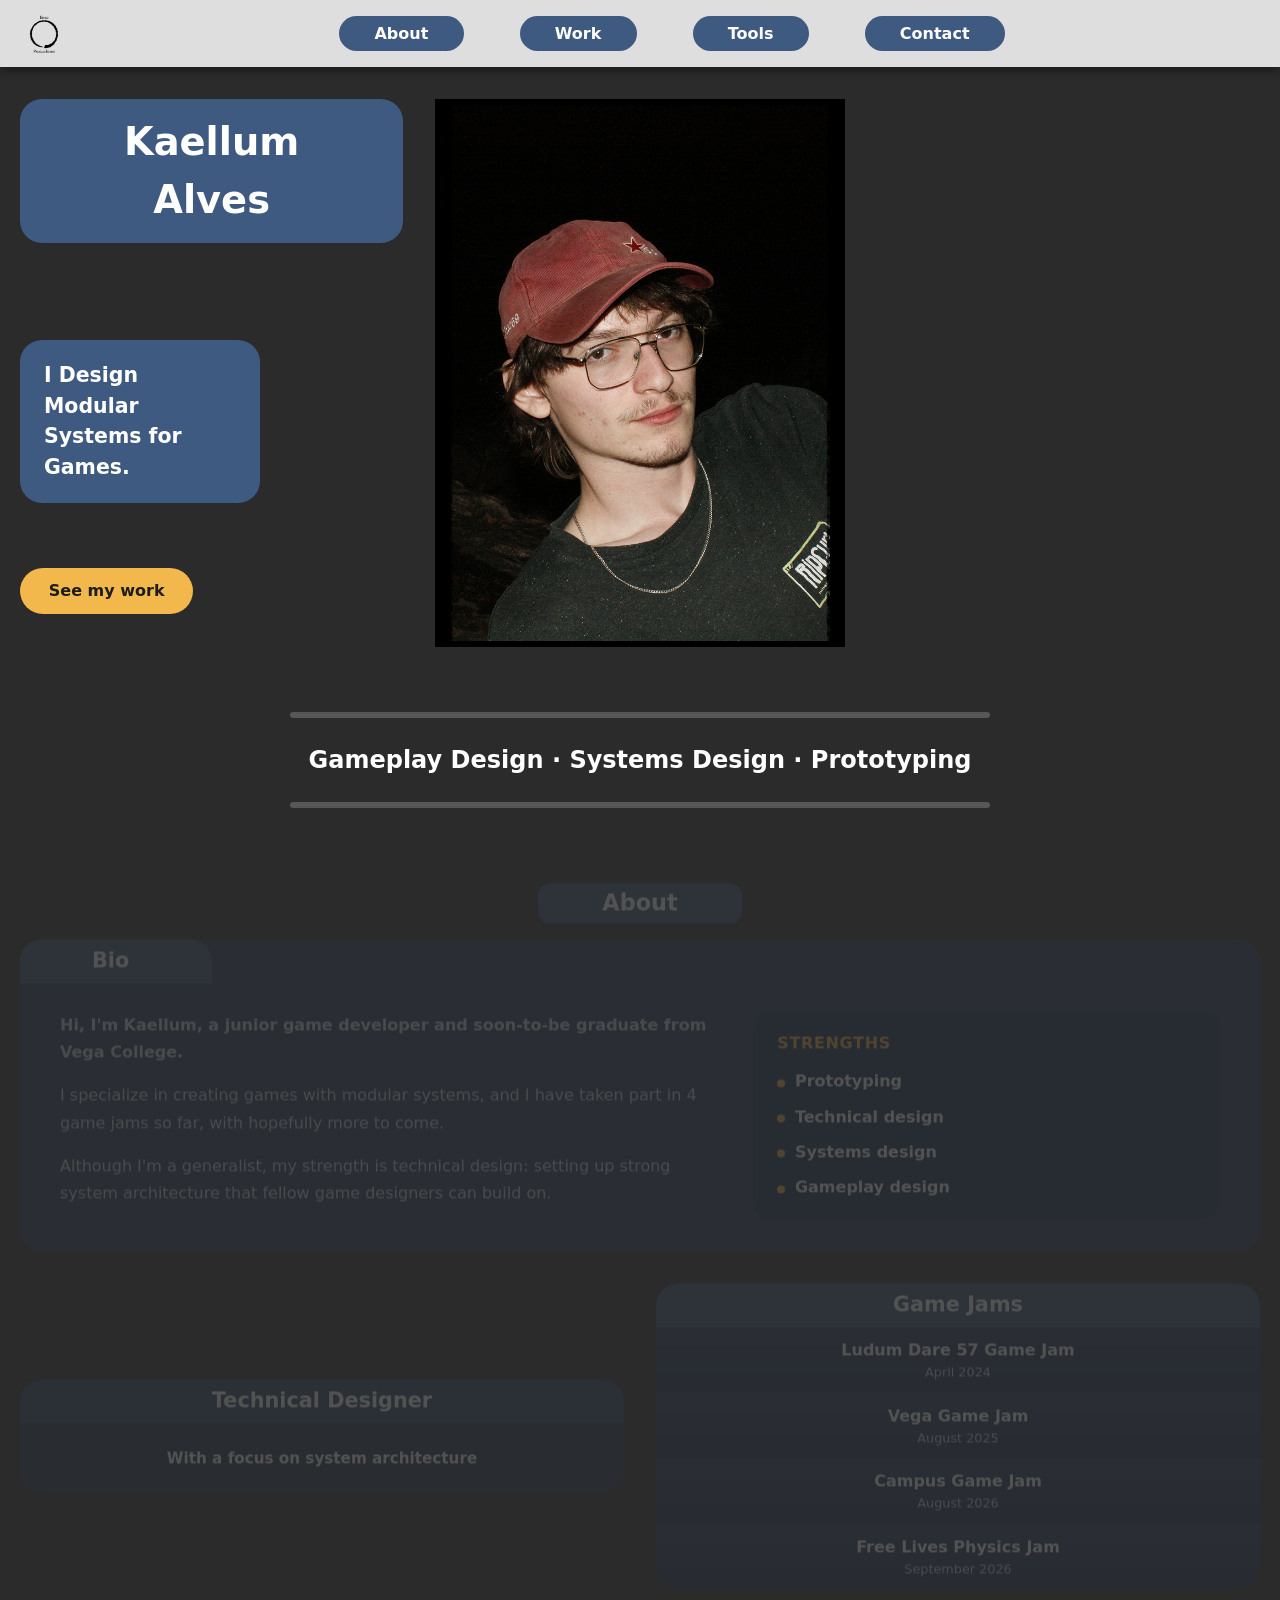
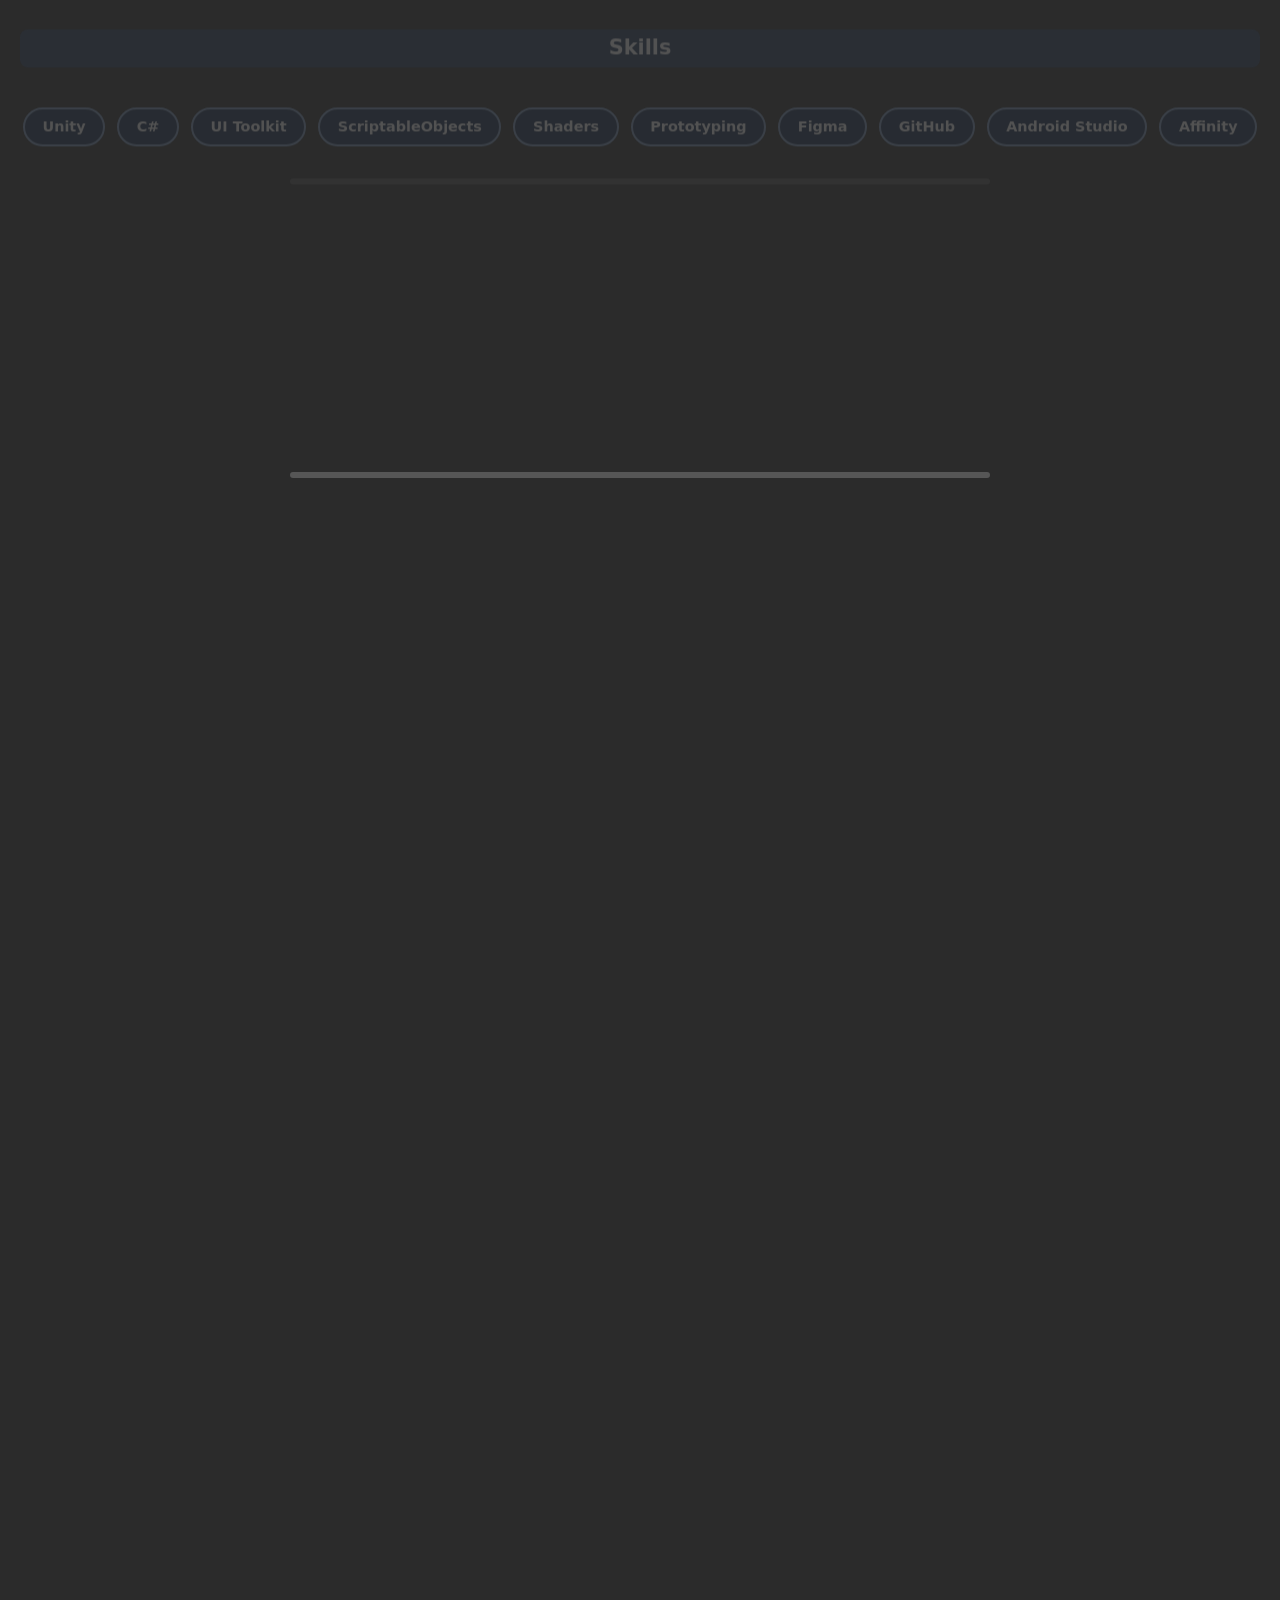
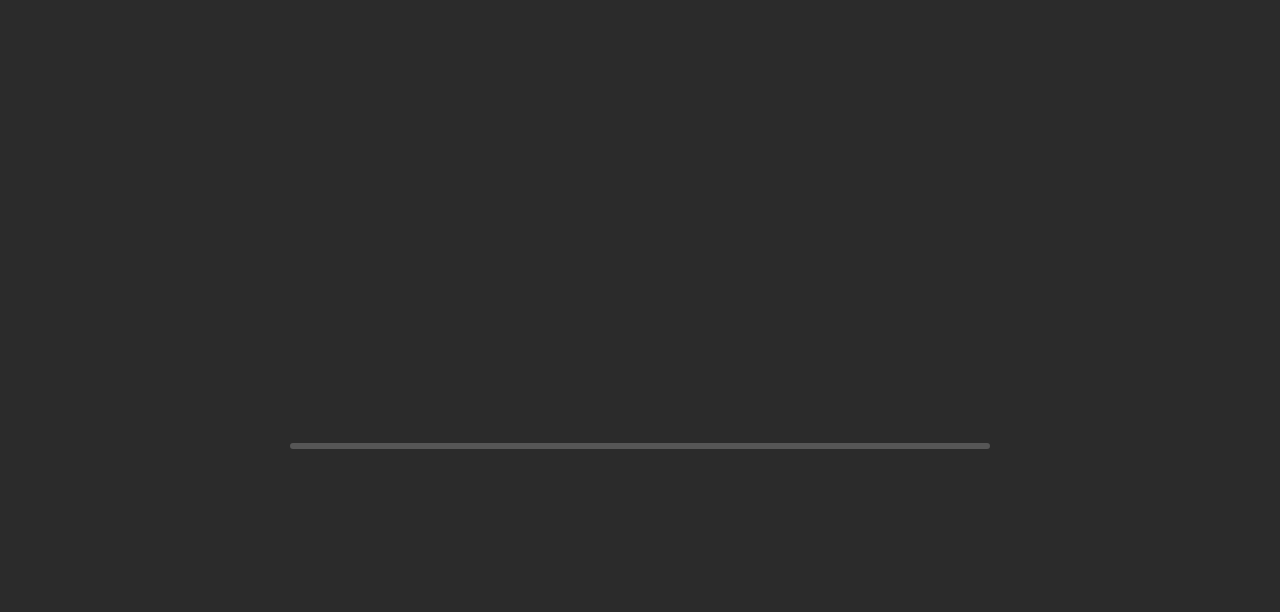
==== commit 2dbfe9a1: "Portfolio buttons bombed" ====
--- a/index.html
+++ b/index.html
@@ -24,7 +24,6 @@
     <a class="pill" href="#work">Work</a>
     <a class="pill" href="#tools">Tools</a>
     <a class="pill" href="#contact">Contact</a>
-    <a class="pill pill-accent" href="assets/portfolio.pdf" target="_blank" rel="noopener">Portfolio</a>
   </nav>
 </header>
 
@@ -34,7 +33,6 @@
     <p class="pill pill-tag">I Design Modular Systems for Games.</p>
     <div class="hero-cta">
       <a class="btn" href="#work">See my work</a>
-      <a class="btn btn-ghost" href="assets/portfolio.pdf" target="_blank" rel="noopener">Download portfolio</a>
     </div>
     <img class="portrait" src="assets/portrait.png" alt="Portrait of Kaellum Alves" width="620" height="830">
   </section>
@@ -85,7 +83,7 @@
 
     <h3 class="pill pill-wide tools-title">Skills</h3>
     <ul class="chips">
-      <li>Unity</li><li>C#</li><li>UI Toolkit</li><li>ScriptableObjects</li><li>Shaders</li><li>Prototyping</li><li>Figma</li><li>GitHub</li>
+      <li>Unity</li><li>C#</li><li>UI Toolkit</li><li>ScriptableObjects</li><li>Shaders</li><li>Prototyping</li><li>Figma</li><li>GitHub</li><li>Android Studio</li><li>Affinity</li>
     </ul><div class="rule"></div>
   </section>
 
@@ -100,6 +98,8 @@
       <li><a class="tool" href="https://www.blackmagicdesign.com/products/davinciresolve" target="_blank" rel="noopener"><img src="assets/tools/davinci-resolve.svg" alt="" width="50" height="50" loading="lazy"><span>DaVinci Resolve</span></a></li>
       <li><a class="tool" href="https://www.aseprite.org/" target="_blank" rel="noopener"><img src="assets/tools/aseprite.svg" alt="" width="50" height="50" loading="lazy"><span>Aseprite</span></a></li>
       <li><a class="tool" href="https://www.clipstudio.net/en" target="_blank" rel="noopener"><img src="assets/tools/clip-studio-paint.svg" alt="" width="50" height="50" loading="lazy"><span>Clip Studio Paint</span></a></li>
+      <li><a class="tool" href="https://developer.android.com/studio" target="_blank" rel="noopener"><img src="assets/tools/android-studio.svg" alt="" width="50" height="50" loading="lazy"><span>Android Studio</span></a></li>
+      <li><a class="tool" href="https://www.affinity.studio/" target="_blank" rel="noopener"><img src="assets/tools/affinity.svg" alt="" width="50" height="50" loading="lazy"><span>Affinity</span></a></li>
     </ul>
   </section>
   <div class="rule"></div>
@@ -271,7 +271,7 @@
               <img src="assets/qr/guiding-light-demo.png" alt="QR code for the Guiding Light demo video" width="110" height="110" loading="lazy">
               <div>
                 <h5>Demo Video</h5>
-                <a class="btn btn-small" href="YOUR-DEMO-VIDEO-LINK" target="_blank" rel="noopener">Watch demo</a>
+                <a class="btn btn-small" href="https://youtu.be/Bj7LY-SVhRc" target="_blank" rel="noopener">Watch demo</a>
               </div>
             </div>
             <div class="link-card">
@@ -359,7 +359,7 @@
               <img src="assets/qr/tower-defense-demo.png" alt="QR code for the Tower Defense demo video" width="110" height="110" loading="lazy">
               <div>
                 <h5>Demo Video</h5>
-                <a class="btn btn-small" href="YOUR-DEMO-VIDEO-LINK" target="_blank" rel="noopener">Watch demo</a>
+                <a class="btn btn-small" href="https://youtu.be/TnOHEqrNnTw" target="_blank" rel="noopener">Watch demo</a>
               </div>
             </div>
             <div class="link-card">
@@ -378,7 +378,7 @@
     <div class="jam-grid">
       <figure><a class="jam-link" href="https://cragels.itch.io/2skate" target="_blank" rel="noopener"><img src="assets/2skate-cover.gif" loading="lazy" decoding="async" alt="2Skate cover art" width="225" height="200"><figcaption><strong>Free Lives Physics Jam</strong><span>September 2026</span></figcaption></a></figure>
       <figure><a class="jam-link" href="https://cragels.itch.io/guiding-light" target="_blank" rel="noopener"><img src="assets/guiding-light-cover.png" loading="lazy" decoding="async" alt="Guiding Light cover art" width="225" height="200"><figcaption><strong>Campus Game Jam</strong><span>August 2026</span></figcaption></a></figure>
-      <figure><a class="jam-link" href="https://kaellum.itch.io/safari-sanctury" target="_blank" rel="noopener"><img src="assets/safari-sanctuary-cover.png" loading="lazy" decoding="async" alt="Safari Sanctuary cover art" width="225" height="200"><figcaption><strong>Vega Game Jam</strong><span>August 2025</span></figcaption></a></figure>
+      <figure><a class="jam-link" href="https://kaellum.itch.io/garden-growers" target="_blank" rel="noopener"><img src="assets/garden-growers-cover.png" loading="lazy" decoding="async" alt="Safari Sanctuary cover art" width="225" height="200"><figcaption><strong>Vega Game Jam</strong><span>August 2025</span></figcaption></a></figure>
     </div>
   </section>
 
@@ -390,7 +390,7 @@
   <ul class="contact-bar">
     <li><a href="mailto:kaellumalves@gmail.com"><img src="assets/icon-mail.png" alt="" width="36" height="36">kaellumalves@gmail.com</a></li>
     <li><a href="https://www.linkedin.com/in/kaellum-alves-04b28537a" target="_blank" rel="noopener"><img src="assets/icon-linkedin.png" alt="" width="36" height="36">Kaellum Alves</a></li>
-    <li><a href="assets/portfolio.pdf" target="_blank" rel="noopener"><img src="assets/icon-file.png" alt="" width="36" height="36">Portfolio</a></li>
+    <li><a href="#work"><img src="assets/icon-file.png" alt="" width="36" height="36">Portfolio</a></li>
   </ul>
 </footer>
 
--- a/style.css
+++ b/style.css
@@ -79,7 +79,7 @@
 .jam-grid figcaption{display:flex;flex-direction:column;margin-top:.5rem}
 
 /* tools */
-.tool-grid{list-style:none;margin:1rem auto 1.5rem;padding:0;display:flex;flex-wrap:nowrap;justify-content:center;gap:.75rem;max-width:1000px}
+.tool-grid{list-style:none;margin:1rem auto 1.5rem;padding:0;display:flex;flex-wrap:nowrap;justify-content:center;gap:.75rem;max-width:1150px}
 .tool-grid li{flex:1 1 0;min-width:0}
 .tool{display:flex;flex-direction:column;align-items:center;gap:.5rem;height:100%;background:var(--panel);border:2px solid var(--slate);border-radius:16px;padding:1rem .5rem;text-align:center;text-decoration:none;font-weight:700;font-size:.8rem;line-height:1.25;transition:background .2s,border-color .2s,transform .2s}
 .tool img{width:40px;height:40px}
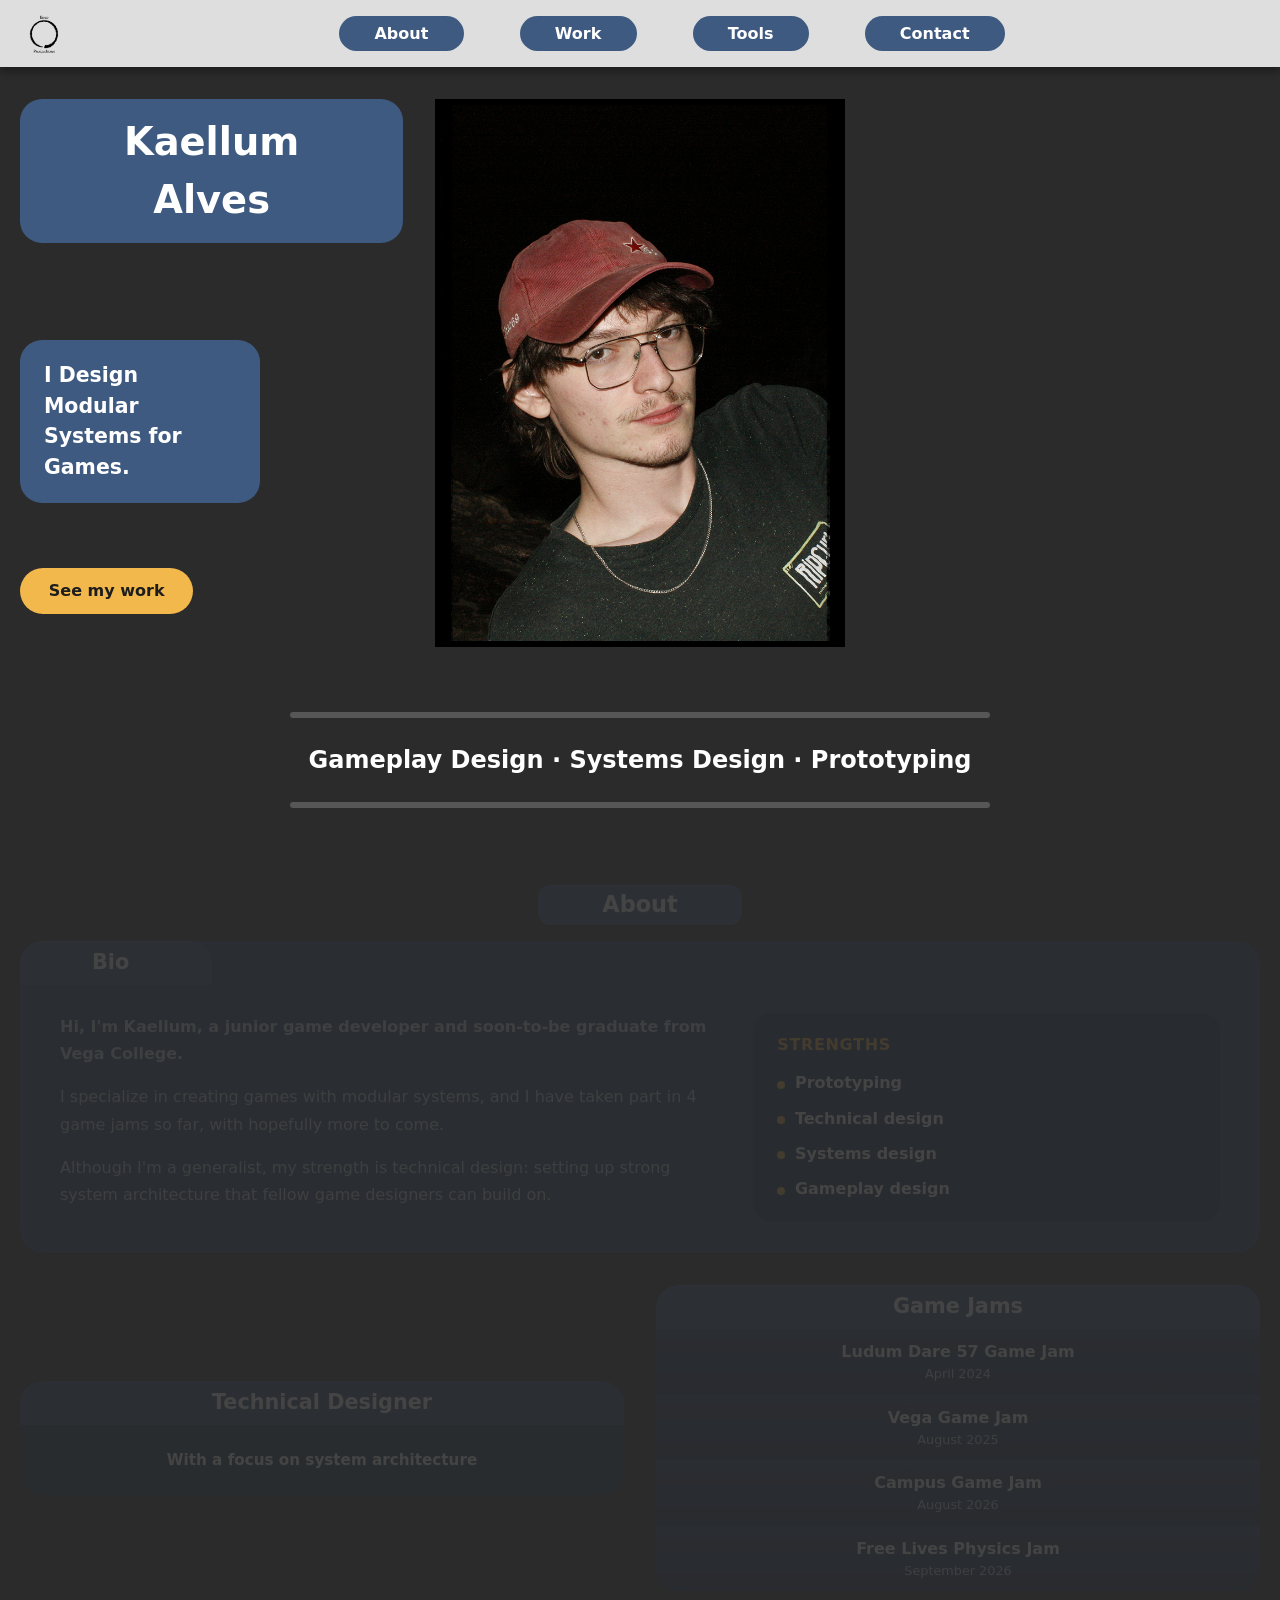
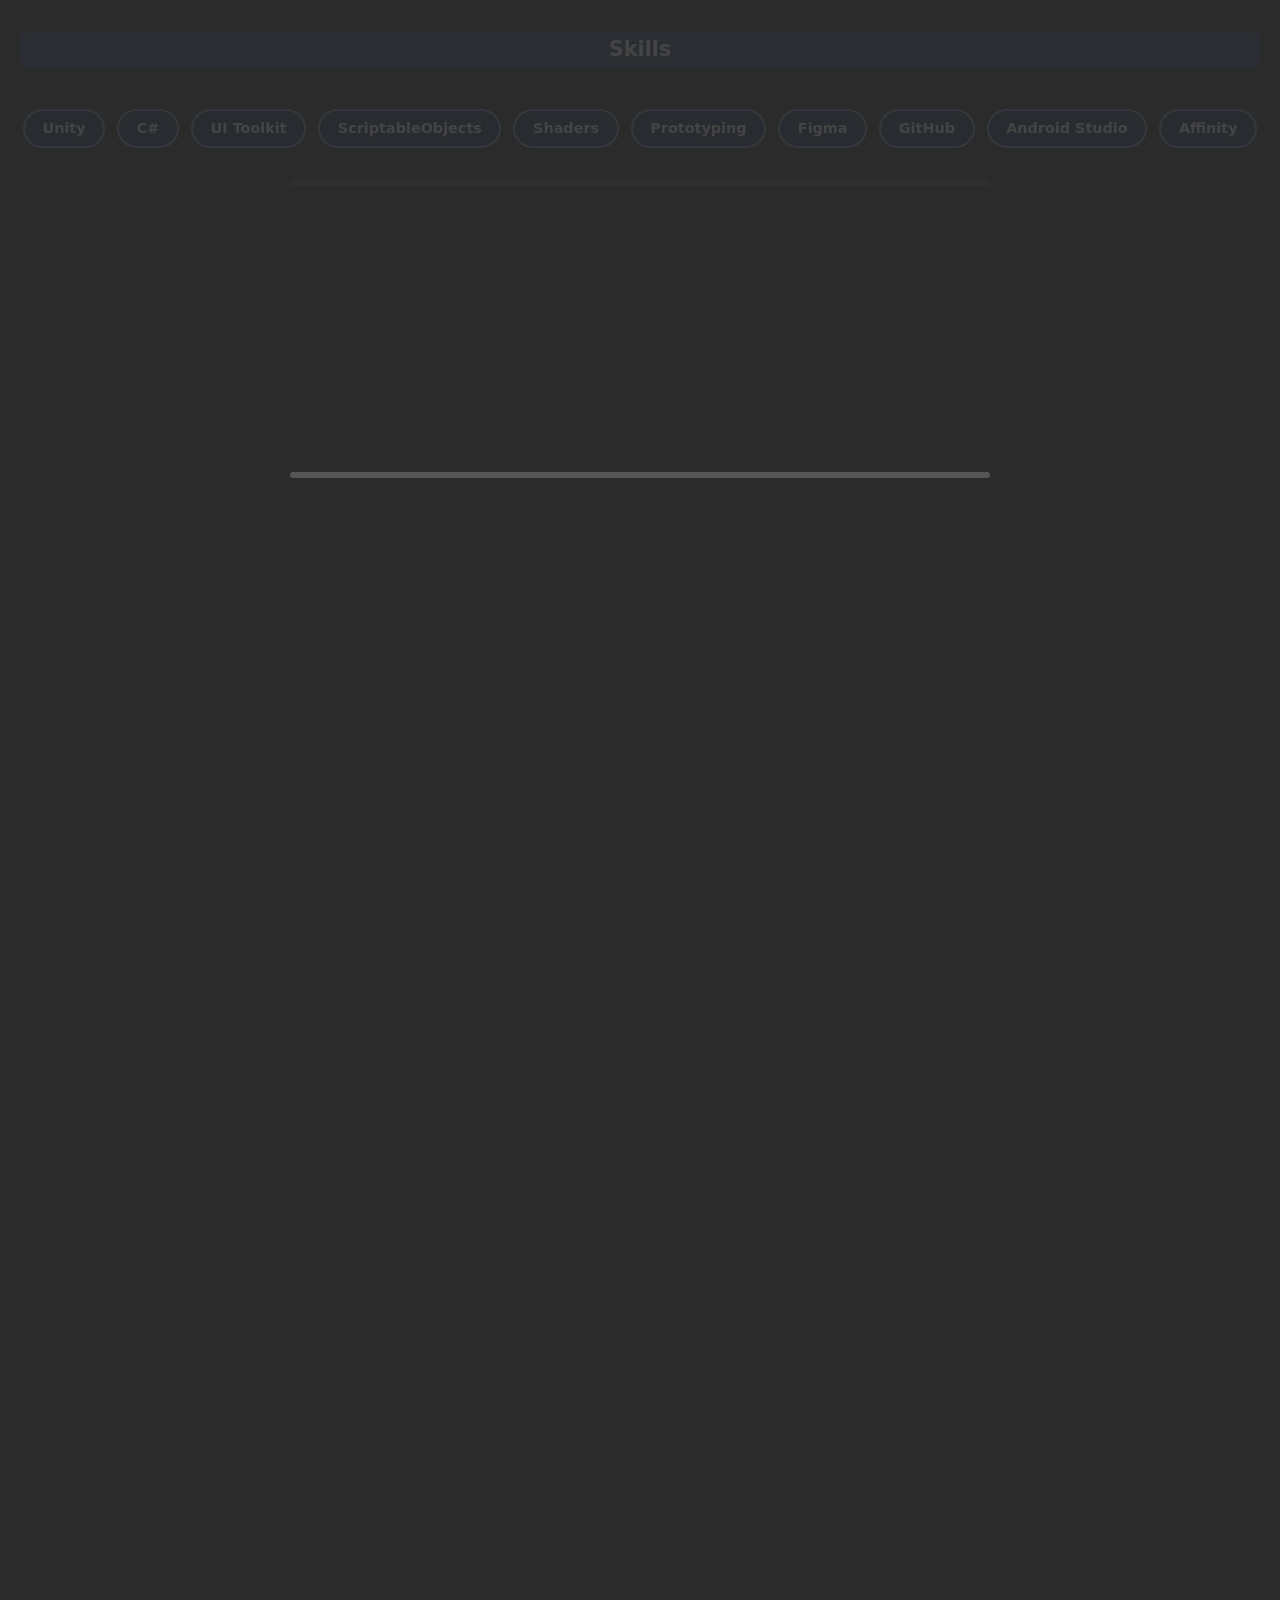
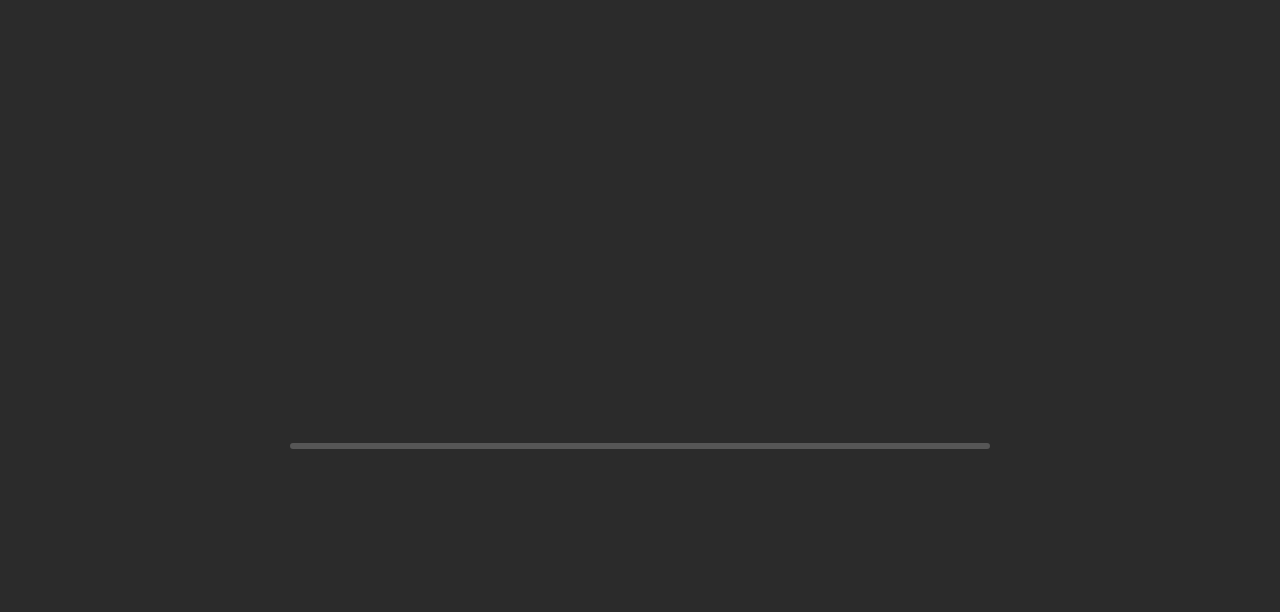
==== commit 1538b5bf: "Yarn" ====
--- a/index.html
+++ b/index.html
@@ -378,7 +378,7 @@
     <div class="jam-grid">
       <figure><a class="jam-link" href="https://cragels.itch.io/2skate" target="_blank" rel="noopener"><img src="assets/2skate-cover.gif" loading="lazy" decoding="async" alt="2Skate cover art" width="225" height="200"><figcaption><strong>Free Lives Physics Jam</strong><span>September 2026</span></figcaption></a></figure>
       <figure><a class="jam-link" href="https://cragels.itch.io/guiding-light" target="_blank" rel="noopener"><img src="assets/guiding-light-cover.png" loading="lazy" decoding="async" alt="Guiding Light cover art" width="225" height="200"><figcaption><strong>Campus Game Jam</strong><span>August 2026</span></figcaption></a></figure>
-      <figure><a class="jam-link" href="https://kaellum.itch.io/garden-growers" target="_blank" rel="noopener"><img src="assets/garden-growers-cover.png" loading="lazy" decoding="async" alt="Safari Sanctuary cover art" width="225" height="200"><figcaption><strong>Vega Game Jam</strong><span>August 2025</span></figcaption></a></figure>
+      <figure><a class="jam-link" href="https://cragels.itch.io/finding-yarnitjie" target="_blank" rel="noopener"><img src="assets/finding-cover.png" loading="lazy" decoding="async" alt="Safari Sanctuary cover art" width="225" height="200"><figcaption><strong>Campus Game Jam</strong><span>November 2026</span></figcaption></a></figure>
     </div>
   </section>
 
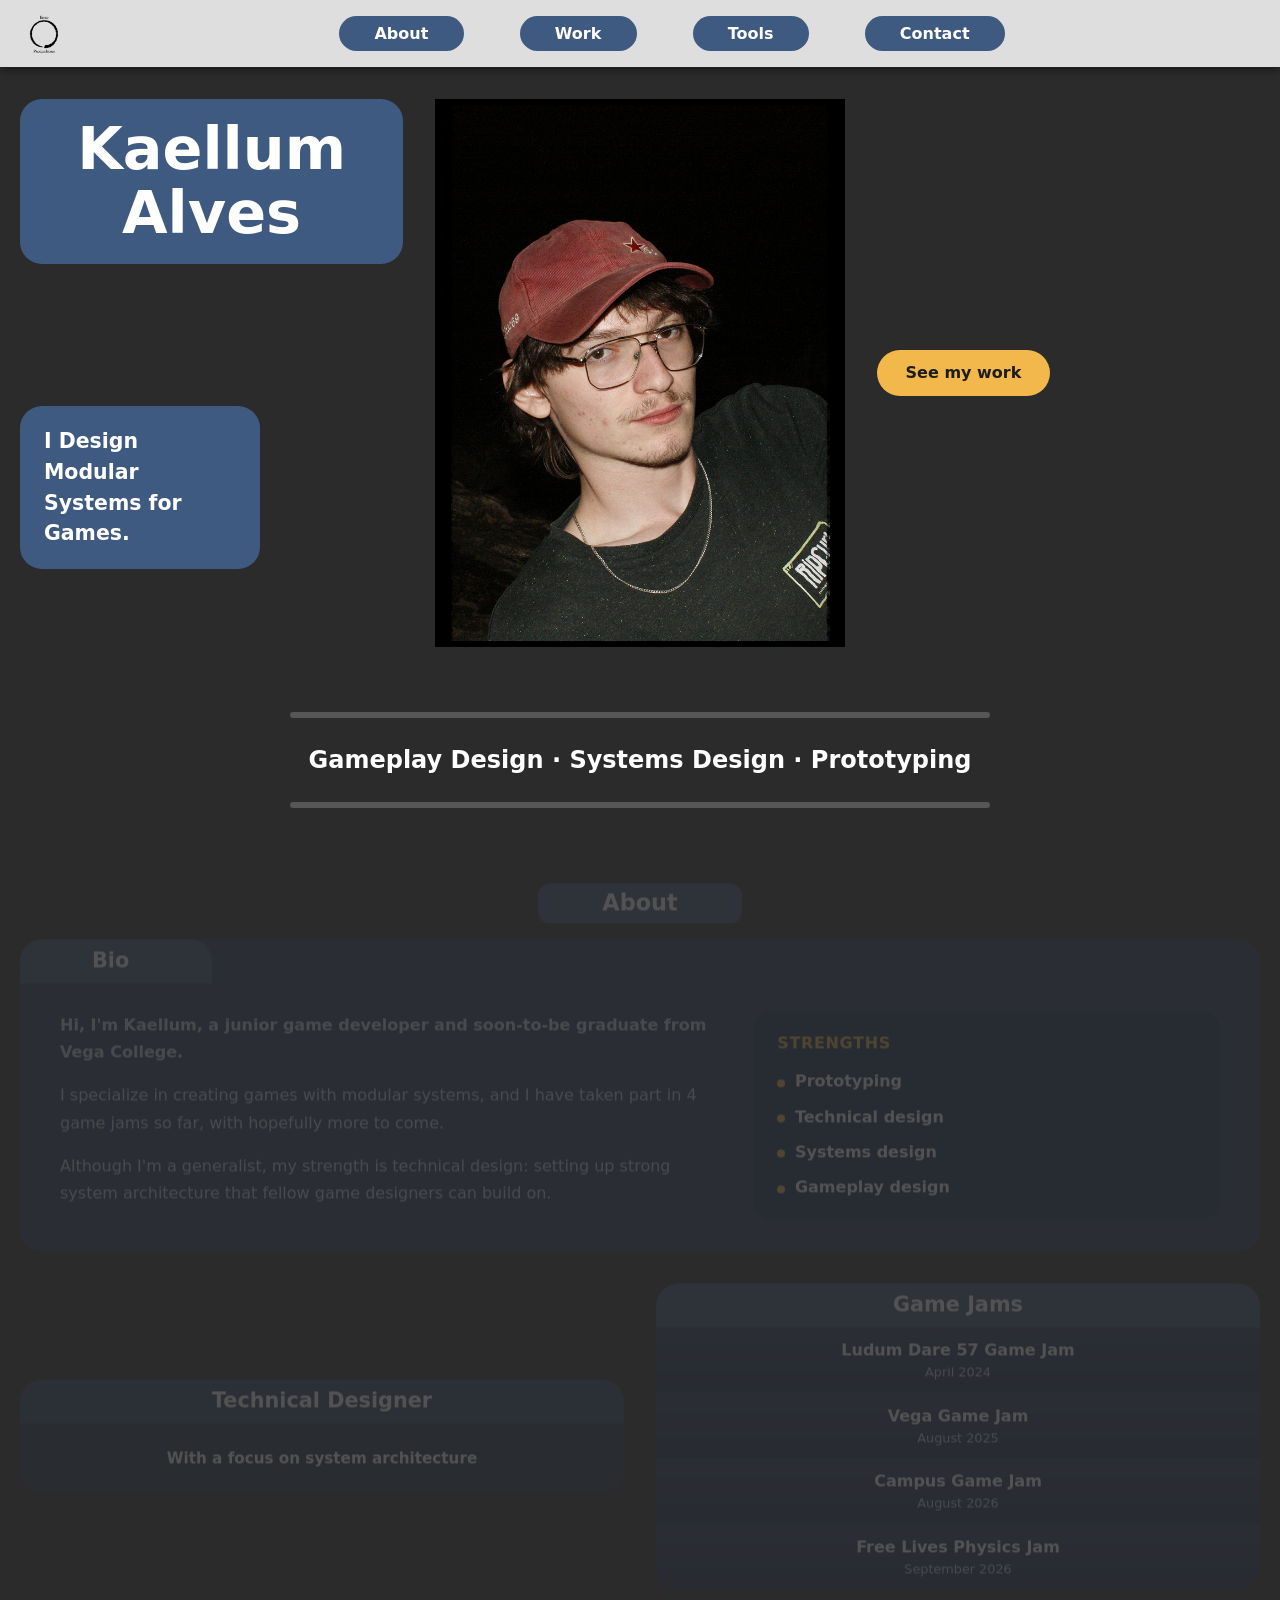
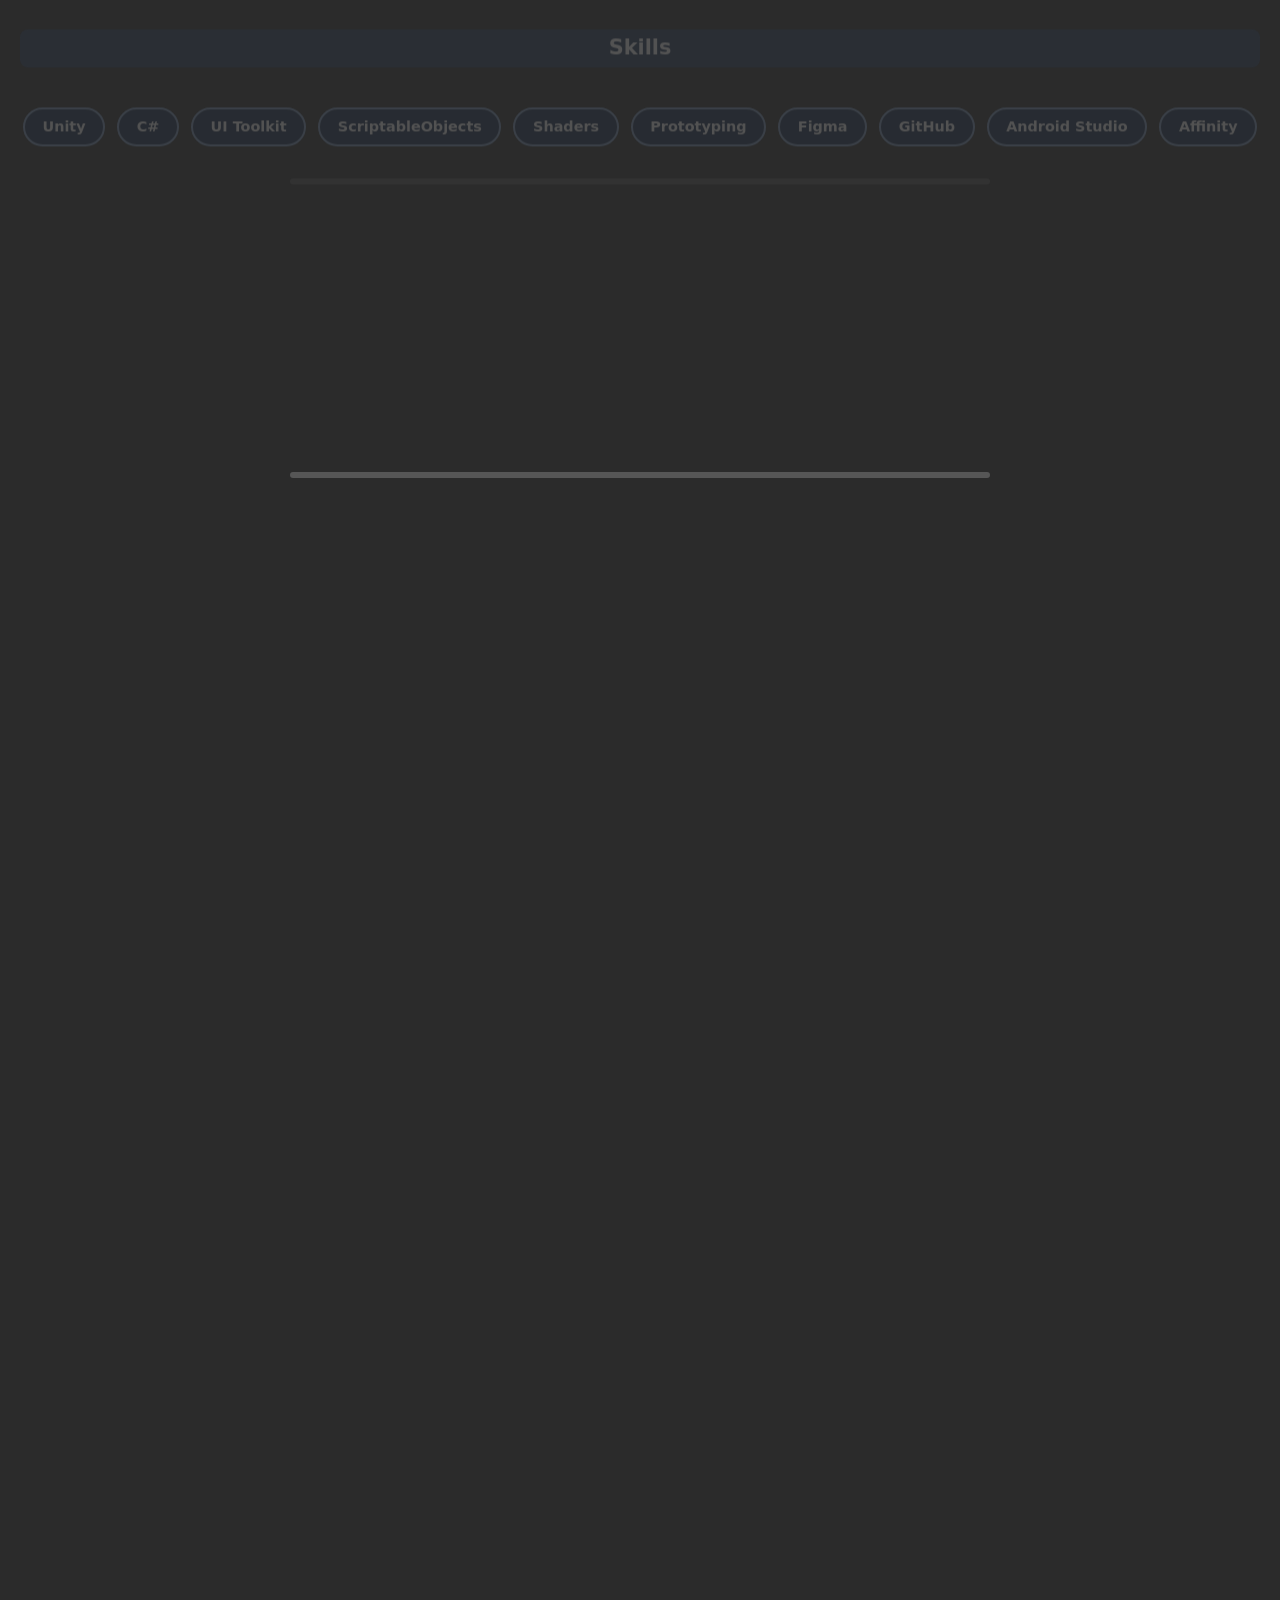
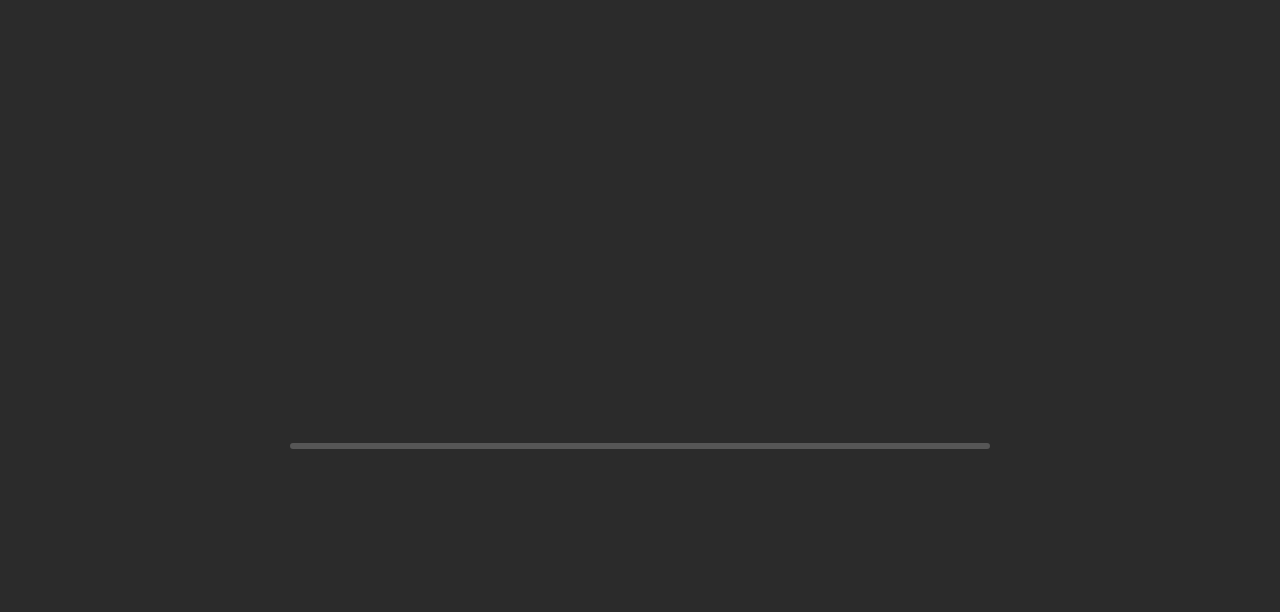
==== commit 79ebd972: "TD Itch link" ====
--- a/index.html
+++ b/index.html
@@ -97,7 +97,7 @@
       <li><a class="tool" href="https://www.blender.org/" target="_blank" rel="noopener"><img src="assets/tools/blender.svg" alt="" width="50" height="50" loading="lazy"><span>Blender</span></a></li>
       <li><a class="tool" href="https://www.blackmagicdesign.com/products/davinciresolve" target="_blank" rel="noopener"><img src="assets/tools/davinci-resolve.svg" alt="" width="50" height="50" loading="lazy"><span>DaVinci Resolve</span></a></li>
       <li><a class="tool" href="https://www.aseprite.org/" target="_blank" rel="noopener"><img src="assets/tools/aseprite.svg" alt="" width="50" height="50" loading="lazy"><span>Aseprite</span></a></li>
-      <li><a class="tool" href="https://www.clipstudio.net/en" target="_blank" rel="noopener"><img src="assets/tools/clip-studio-paint.svg" alt="" width="50" height="50" loading="lazy"><span>Clip Studio Paint</span></a></li>
+      <li><a class="tool" href="https://www.clipstudio.net/en" target="_blank" rel="noopener"><img src="assets/tools/clip-studio-paint.png" alt="" width="50" height="50" loading="lazy"><span>Clip Studio Paint</span></a></li>
       <li><a class="tool" href="https://developer.android.com/studio" target="_blank" rel="noopener"><img src="assets/tools/android-studio.svg" alt="" width="50" height="50" loading="lazy"><span>Android Studio</span></a></li>
       <li><a class="tool" href="https://www.affinity.studio/" target="_blank" rel="noopener"><img src="assets/tools/affinity.svg" alt="" width="50" height="50" loading="lazy"><span>Affinity</span></a></li>
     </ul>
@@ -366,7 +366,7 @@
               <img src="assets/qr/tower-defense-download.png" alt="QR code for the Tower Defense download" width="110" height="110" loading="lazy">
               <div>
                 <h5>Download</h5>
-                <span class="btn btn-small btn-disabled" aria-disabled="true">itch.io page coming soon</span>
+                <a class="btn btn-small" href="https://kaellum.itch.io/tower-defense" target="_blank" rel="noopener">Download on itch.io</a>
               </div>
             </div>
           </div>
--- a/style.css
+++ b/style.css
@@ -29,11 +29,11 @@
 .btn-ghost{background:transparent;color:#fff;border:2px solid var(--slate-light)}
 .btn-ghost:hover{background:var(--slate-dark)}
 .btn-small{padding:.4rem 1.2rem;font-size:.9rem}
-.hero-cta{grid-area:cta;display:flex;flex-wrap:wrap;gap:.75rem;margin-top:1rem}
+.hero-cta{grid-area:cta;align-self:center;justify-self:start;display:flex;flex-wrap:wrap;gap:.75rem;margin:0}
 
 /* hero */
-.hero{display:grid;grid-template-columns:1fr auto 1fr;grid-template-areas:"name photo ." "tag photo ." "cta photo .";align-items:start;gap:1rem 2rem;padding:2rem 1.25rem 2.5rem;max-width:1400px;margin:0 auto}
-.pill-name{grid-area:name;justify-self:start;border-radius:var(--radius);font-size:clamp(1.8rem,3vw,2.8rem);padding:.9rem 3rem;margin:0}
+.hero{display:grid;grid-template-columns:1fr auto 1fr;grid-template-areas:"name photo cta" "tag photo cta";align-items:start;gap:1rem 2rem;padding:2rem 1.25rem 2.5rem;max-width:1400px;margin:0 auto}
+.pill-name{grid-area:name;justify-self:start;max-width:100%;border-radius:var(--radius);font-size:clamp(2.4rem,4.6vw,4.2rem);line-height:1.1;padding:1.1rem 2rem;margin:0}
 .pill-tag{grid-area:tag;justify-self:start;border-radius:var(--radius);text-align:left;max-width:15rem;font-size:clamp(1.1rem,1.6vw,1.5rem);margin:3rem 0 0;padding:1.25rem 1.5rem}
 .portrait{grid-area:photo;width:clamp(300px,32vw,520px);border:6px solid #000;background:#111;aspect-ratio:620/830;object-fit:cover}
 .rule{height:6px;max-width:700px;margin:1.5rem auto;border-radius:3px;background:#565656}
@@ -103,7 +103,7 @@
   .nav .pill{padding:.3rem 1rem}
   .hero{grid-template-columns:1fr;grid-template-areas:"photo" "name" "tag" "cta";justify-items:center;gap:1rem}
   .portrait{width:min(100%,360px)}
-  .hero-cta{justify-content:center}
+  .hero-cta{justify-content:center;justify-self:center;align-self:auto}
   .nav nav{flex-wrap:wrap;gap:.5rem}
   .pill-name,.pill-tag{justify-self:center;border-radius:var(--radius);max-width:none;margin:0;text-align:center}
   .about-row,.jam-grid,.contact-bar{grid-template-columns:1fr}
